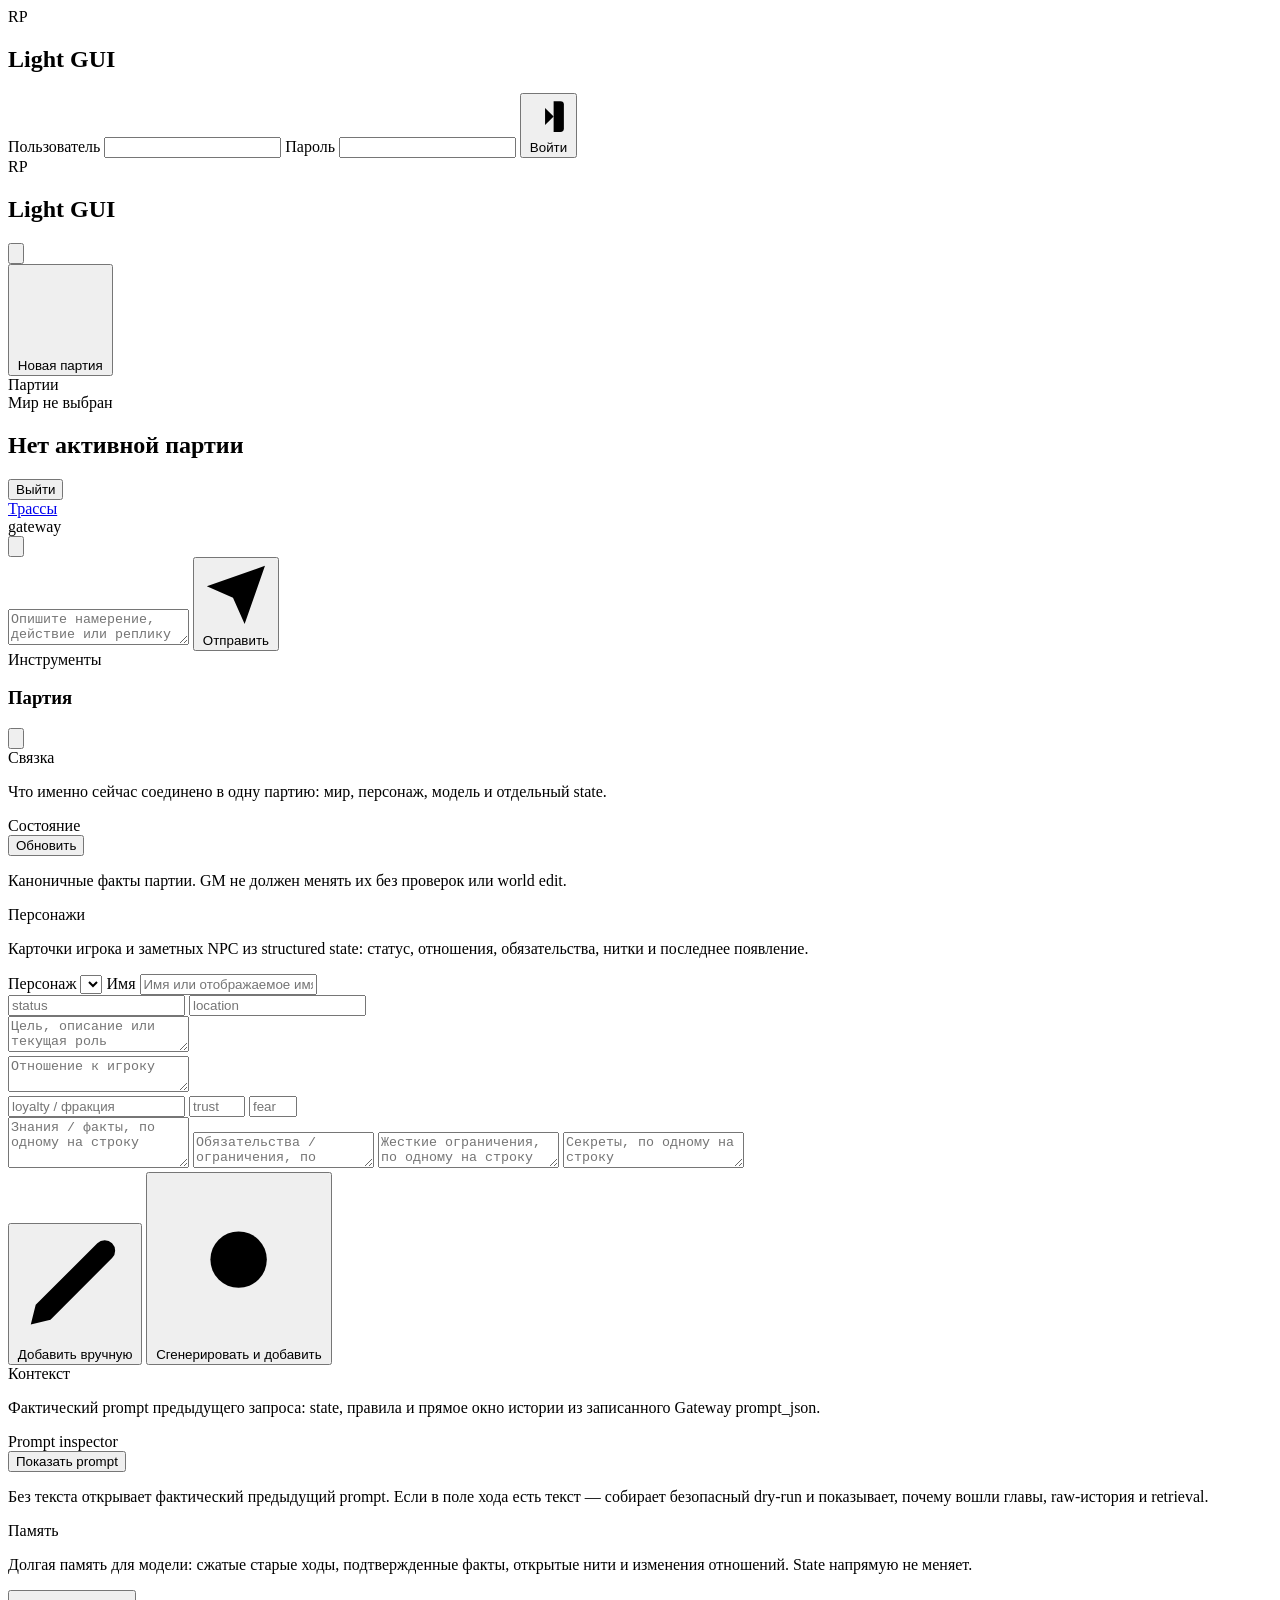
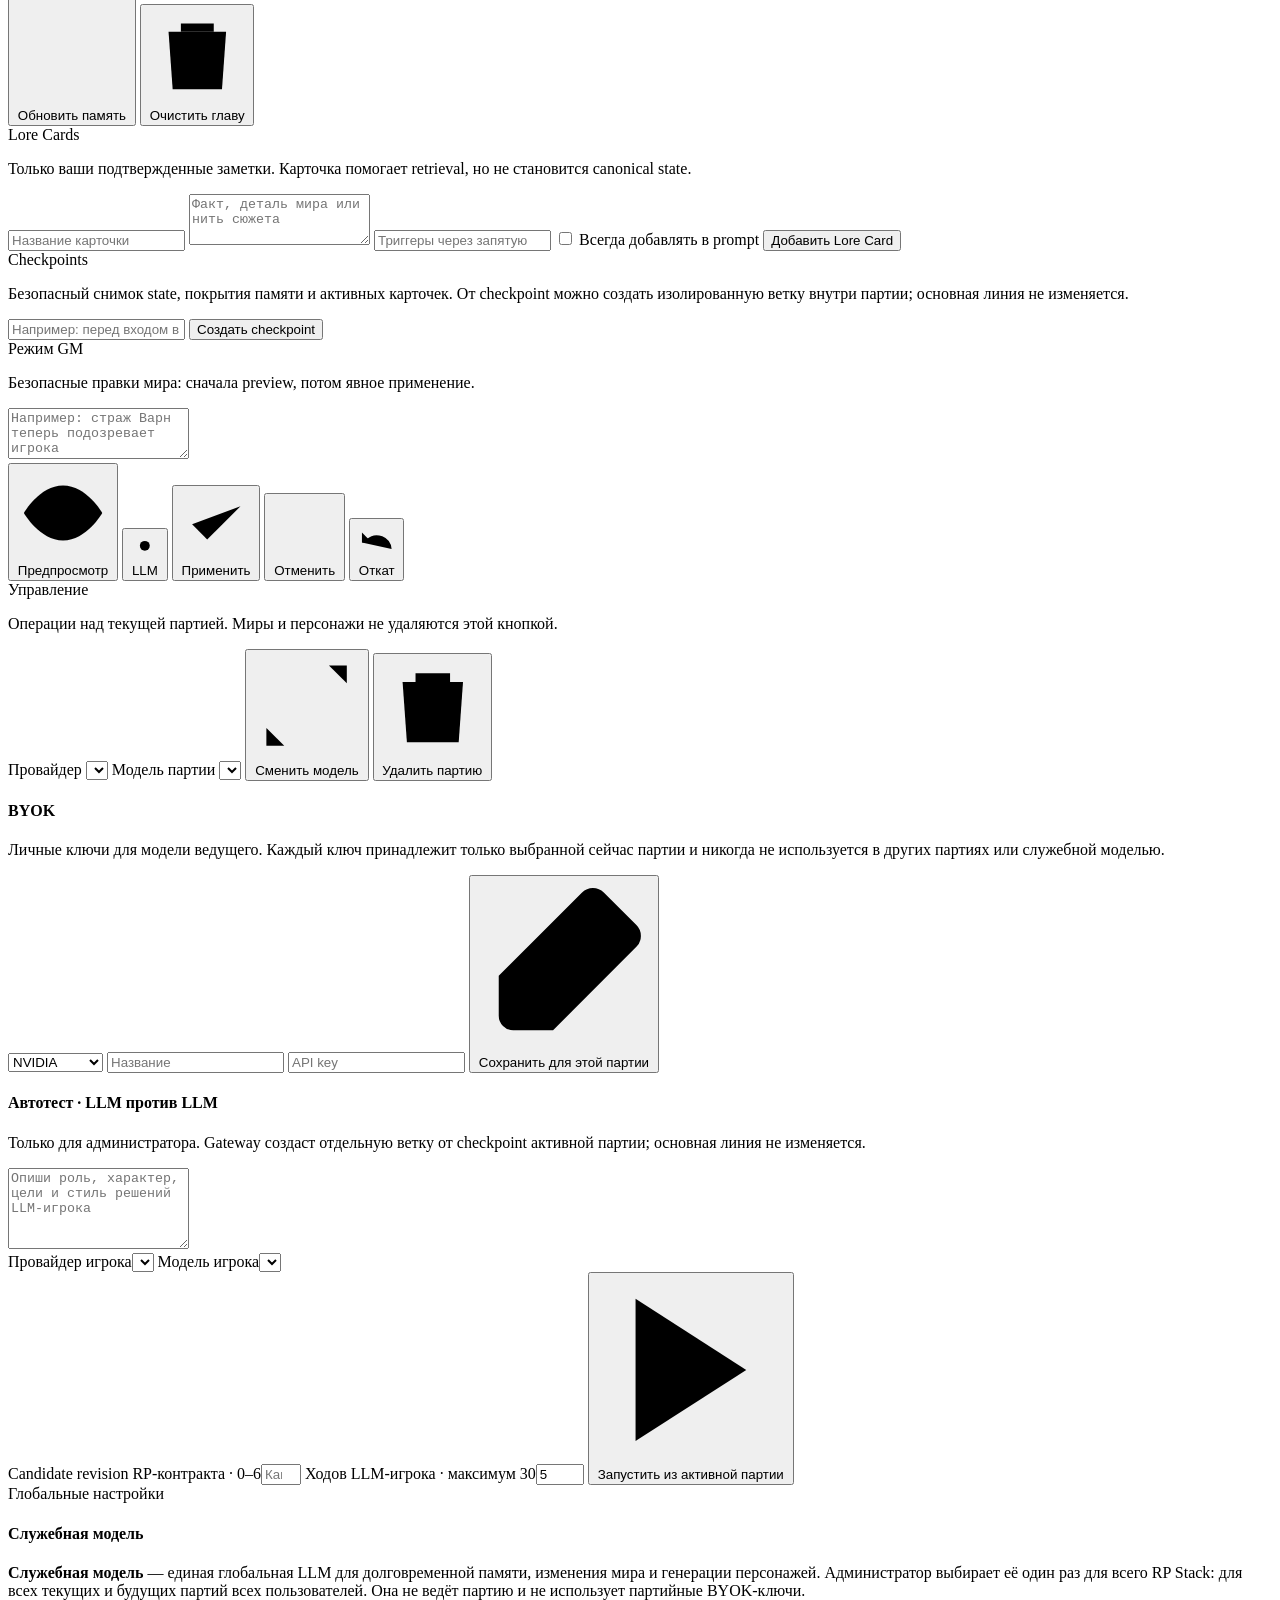
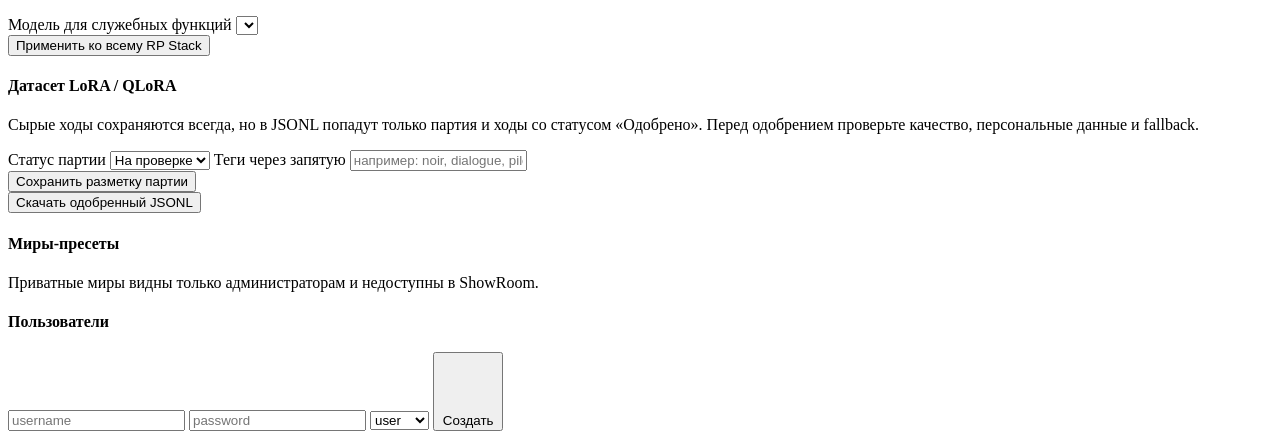
==== rp-light-gui/index.html @ 544a562f "Merge pull request #37 from abykovwww-byte/codex/turn-trace-workbench feat(rp-stack): add turn trace" ====
<!doctype html>
<html lang="ru">
  <head>
    <meta charset="UTF-8" />
    <meta name="viewport" content="width=device-width, initial-scale=1.0" />
    <title>RP Light GUI</title>
    <link rel="stylesheet" href="/styles.css?v=20260803-markdown-import" />
    <link rel="stylesheet" href="/training-artifacts.css?v=20260731-messenger-links" />
  </head>
  <body>
    <section class="login-screen hidden" id="loginScreen">
      <form class="login-panel" id="loginForm">
        <div class="brand-mark">RP</div>
        <h1>Light GUI</h1>
        <label>
          <span>Пользователь</span>
          <input id="loginUsername" autocomplete="username" required />
        </label>
        <label>
          <span>Пароль</span>
          <input id="loginPassword" type="password" autocomplete="current-password" required />
        </label>
        <button class="primary-action" type="submit">
          <svg viewBox="0 0 24 24" aria-hidden="true"><path d="M15 3h4a2 2 0 0 1 2 2v14a2 2 0 0 1-2 2h-4"/><path d="m10 17 5-5-5-5"/><path d="M15 12H3"/></svg>
          Войти
        </button>
      </form>
    </section>

    <div class="app-shell">
      <aside class="party-rail">
        <div class="rail-head">
          <div>
            <div class="brand-mark">RP</div>
            <h1>Light GUI</h1>
          </div>
          <button class="icon-button" id="refreshButton" title="Обновить">
            <svg viewBox="0 0 24 24" aria-hidden="true"><path d="M20 6v5h-5"/><path d="M4 18v-5h5"/><path d="M19 11a7 7 0 0 0-12-4l-3 3"/><path d="M5 13a7 7 0 0 0 12 4l3-3"/></svg>
          </button>
        </div>

        <button class="primary-action" id="newPartyButton">
          <svg viewBox="0 0 24 24" aria-hidden="true"><path d="M12 5v14"/><path d="M5 12h14"/></svg>
          Новая партия
        </button>

        <div class="section-label">Партии</div>
        <div id="partyList" class="party-list"></div>
      </aside>

      <main class="chat-stage">
        <header class="top-bar">
          <div>
            <div class="crumb" id="activeWorld">Мир не выбран</div>
            <h2 id="activePartyTitle">Нет активной партии</h2>
          </div>
          <div class="top-actions">
            <div class="account-strip hidden" id="accountStrip">
              <span id="currentUserLabel"></span>
              <button class="text-button" id="logoutButton" type="button">Выйти</button>
            </div>
            <a class="text-button" href="/trace.html" title="Открыть операторские трассы запросов">Трассы</a>
            <div class="status-strip">
              <span class="status-dot" id="gatewayDot"></span>
              <span id="gatewayStatus">gateway</span>
            </div>
            <button class="icon-button" id="toolsButton" type="button" title="Инструменты партии">
              <svg viewBox="0 0 24 24" aria-hidden="true"><path d="M4 7h16"/><path d="M4 12h16"/><path d="M4 17h16"/></svg>
            </button>
          </div>
        </header>

        <div class="history-controls hidden" id="historyControls" aria-live="polite"></div>

        <section class="chat-log" id="chatLog"></section>

        <div class="message-status-bar hidden" id="messageStatus" role="status" aria-live="polite"></div>

        <form class="composer" id="messageForm">
          <textarea id="messageInput" rows="2" placeholder="Опишите намерение, действие или реплику персонажа"></textarea>
          <button class="send-button" id="messageSubmit" type="submit" title="Отправить">
            <svg viewBox="0 0 24 24" aria-hidden="true"><path d="m22 2-7 20-4-9-9-4Z"/><path d="M22 2 11 13"/></svg>
            Отправить
          </button>
        </form>
      </main>

      <aside class="inspector" id="inspector" aria-label="Инструменты партии">
        <div class="drawer-head">
          <div>
            <div class="section-label">Инструменты</div>
            <h3>Партия</h3>
          </div>
          <button class="icon-button" id="closeInspectorButton" type="button" title="Закрыть">
            <svg viewBox="0 0 24 24" aria-hidden="true"><path d="M18 6 6 18"/><path d="m6 6 12 12"/></svg>
          </button>
        </div>

        <section class="summary-panel">
          <div class="section-label">Связка</div>
          <p class="panel-hint">Что именно сейчас соединено в одну партию: мир, персонаж, модель и отдельный state.</p>
          <dl class="meta-grid" id="partyMeta"></dl>
        </section>

        <section class="summary-panel grow">
          <div class="panel-head">
            <div class="section-label">Состояние</div>
            <button class="text-button" id="stateRefreshButton" title="Перечитать state этой партии из gateway">Обновить</button>
          </div>
          <p class="panel-hint">Каноничные факты партии. GM не должен менять их без проверок или world edit.</p>
          <div id="stateSummary" class="state-summary"></div>
        </section>

        <section class="summary-panel">
          <div class="section-label">Персонажи</div>
          <p class="panel-hint">Карточки игрока и заметных NPC из structured state: статус, отношения, обязательства, нитки и последнее появление.</p>
          <div class="character-editor">
            <label>
              <span>Персонаж</span>
              <select id="characterEditTarget"></select>
            </label>
            <input id="characterEditId" type="hidden" />
            <label>
              <span>Имя</span>
              <input id="characterEditName" placeholder="Имя или отображаемое имя" />
            </label>
            <div class="split-row">
              <input id="characterEditStatus" placeholder="status" />
              <input id="characterEditLocation" placeholder="location" />
            </div>
            <textarea id="characterEditGoal" rows="2" placeholder="Цель, описание или текущая роль"></textarea>
            <div id="characterEditAdvancedFields" class="character-editor-advanced">
              <textarea id="characterEditAttitude" rows="2" placeholder="Отношение к игроку"></textarea>
              <div class="split-row">
                <input id="characterEditLoyalty" placeholder="loyalty / фракция" />
                <input id="characterEditTrust" type="number" min="-10" max="10" placeholder="trust" />
                <input id="characterEditFear" type="number" min="0" max="10" placeholder="fear" />
              </div>
              <textarea id="characterEditKnowledge" rows="3" placeholder="Знания / факты, по одному на строку"></textarea>
              <textarea id="characterEditObligations" rows="2" placeholder="Обязательства / ограничения, по одному на строку"></textarea>
              <textarea id="characterEditHardConstraints" rows="2" placeholder="Жесткие ограничения, по одному на строку"></textarea>
              <textarea id="characterEditSecrets" rows="2" placeholder="Секреты, по одному на строку"></textarea>
            </div>
            <div class="button-grid">
              <button id="characterManualDraftButton" class="tool-button" type="button" title="Добавить или сохранить персонажа ровно по заполненным полям">
                <svg viewBox="0 0 24 24" aria-hidden="true"><path d="M12 20h9"/><path d="M16.5 3.5a2.12 2.12 0 0 1 3 3L7 19l-4 1 1-4Z"/></svg>
                Добавить вручную
              </button>
              <button id="characterLlmDraftButton" class="tool-button" type="button" title="Сгенерировать персонажа через LLM по заполненным полям и сразу добавить в state">
                <svg viewBox="0 0 24 24" aria-hidden="true"><path d="M12 3v3"/><path d="M12 18v3"/><path d="m4.2 4.2 2.1 2.1"/><path d="m17.7 17.7 2.1 2.1"/><path d="M3 12h3"/><path d="M18 12h3"/><path d="m4.2 19.8 2.1-2.1"/><path d="m17.7 6.3 2.1-2.1"/><circle cx="12" cy="12" r="4"/></svg>
                Сгенерировать и добавить
              </button>
            </div>
          </div>
          <div id="characterSheets" class="character-sheets"></div>
        </section>

        <section class="summary-panel">
          <div class="section-label">Контекст</div>
          <p class="panel-hint">Фактический prompt предыдущего запроса: state, правила и прямое окно истории из записанного Gateway prompt_json.</p>
          <div id="contextSummary" class="context-summary"></div>
        </section>

        <section class="summary-panel">
          <div class="panel-head">
            <div class="section-label">Prompt inspector</div>
            <button class="text-button" id="promptPreviewButton" type="button" title="Без текста откроет предыдущий prompt; с текстом в поле хода покажет dry-run и объяснит память">Показать prompt</button>
          </div>
          <p class="panel-hint">Без текста открывает фактический предыдущий prompt. Если в поле хода есть текст — собирает безопасный dry-run и показывает, почему вошли главы, raw-история и retrieval.</p>
          <div id="promptPreview" class="prompt-preview"></div>
        </section>

        <section class="summary-panel">
          <div class="section-label">Память</div>
          <p id="memoryPanelHint" class="panel-hint">Долгая память для модели: сжатые старые ходы, подтвержденные факты, открытые нити и изменения отношений. State напрямую не меняет.</p>
          <div id="memorySummary" class="state-summary"></div>
          <div class="button-grid">
            <button id="memorySummarizeButton" class="tool-button" title="Обновить доступные для режима слои памяти по ходам этой партии">
              <svg viewBox="0 0 24 24" aria-hidden="true"><path d="M12 20v-6"/><path d="M6 20V10"/><path d="M18 20V4"/><path d="M4 20h16"/></svg>
              Обновить память
            </button>
            <button id="memoryClearButton" class="tool-button danger" title="Удалить только последнюю эпизодическую главу без удаления story memory, turns или state">
              <svg viewBox="0 0 24 24" aria-hidden="true"><path d="M3 6h18"/><path d="M8 6V4h8v2"/><path d="M19 6l-1 14H6L5 6"/><path d="M10 11v5"/><path d="M14 11v5"/></svg>
              Очистить главу
            </button>
          </div>
          <div class="section-label subsection-label">Lore Cards</div>
          <p class="panel-hint">Только ваши подтвержденные заметки. Карточка помогает retrieval, но не становится canonical state.</p>
          <form id="loreCardForm" class="stack-form">
            <input id="loreCardTitle" maxlength="160" placeholder="Название карточки" required>
            <textarea id="loreCardContent" rows="3" maxlength="12000" placeholder="Факт, деталь мира или нить сюжета" required></textarea>
            <input id="loreCardKeywords" maxlength="500" placeholder="Триггеры через запятую">
            <label class="check-row"><input id="loreCardAlwaysOn" type="checkbox"> Всегда добавлять в prompt</label>
            <button class="tool-button" type="submit">Добавить Lore Card</button>
          </form>
          <div id="loreCardList" class="state-summary"></div>
          <div class="section-label subsection-label">Checkpoints</div>
          <p class="panel-hint">Безопасный снимок state, покрытия памяти и активных карточек. От checkpoint можно создать изолированную ветку внутри партии; основная линия не изменяется.</p>
          <form id="checkpointForm" class="inline-form">
            <input id="checkpointLabel" maxlength="160" placeholder="Например: перед входом в башню" required>
            <button class="tool-button" type="submit">Создать checkpoint</button>
          </form>
          <div id="checkpointList" class="state-summary"></div>
        </section>

        <section class="summary-panel">
          <div class="section-label">Режим GM</div>
          <p class="panel-hint">Безопасные правки мира: сначала preview, потом явное применение.</p>
          <textarea id="worldInstruction" rows="3" placeholder="Например: страж Варн теперь подозревает игрока" title="Натуральная инструкция для изменения world state"></textarea>
          <div class="button-grid">
            <button id="worldPreviewButton" class="tool-button" title="Сгенерировать черновик JSON Patch без применения">
              <svg viewBox="0 0 24 24" aria-hidden="true"><path d="M2 12s4-7 10-7 10 7 10 7-4 7-10 7-10-7-10-7Z"/><circle cx="12" cy="12" r="3"/></svg>
              Предпросмотр
            </button>
            <button id="worldPreviewLlmButton" class="tool-button" title="Сгенерировать черновик через LLM, если нужен сложный patch">
              <svg viewBox="0 0 24 24" aria-hidden="true"><path d="M12 3v3"/><path d="M12 18v3"/><path d="M3 12h3"/><path d="M18 12h3"/><circle cx="12" cy="12" r="4"/></svg>
              LLM
            </button>
            <button id="worldApplyButton" class="tool-button" title="Применить последний pending preview к state партии">
              <svg viewBox="0 0 24 24" aria-hidden="true"><path d="m20 6-11 11-5-5"/></svg>
              Применить
            </button>
            <button id="worldDiscardButton" class="tool-button" title="Удалить последний pending preview без изменения state">
              <svg viewBox="0 0 24 24" aria-hidden="true"><path d="M18 6 6 18"/><path d="m6 6 12 12"/></svg>
              Отменить
            </button>
            <button id="rollbackButton" class="tool-button danger" title="Откатить последний примененный state этой партии">
              <svg viewBox="0 0 24 24" aria-hidden="true"><path d="M3 7v6h6"/><path d="M21 17a9 9 0 0 0-15-6l-3 2"/></svg>
              Откат
            </button>
          </div>
          <div id="proposalList" class="proposal-list"></div>
        </section>

        <section class="summary-panel">
          <div class="section-label">Управление</div>
          <p class="panel-hint">Операции над текущей партией. Миры и персонажи не удаляются этой кнопкой.</p>
          <label class="management-field">
            <span>Провайдер</span>
            <select id="partyModelProviderSelect" title="Провайдер LLM для следующих ходов этой партии"></select>
          </label>
          <label class="management-field">
            <span>Модель партии</span>
            <select id="partyModelSelect" title="Сменить модель для следующих ходов этой партии"></select>
          </label>
          <button id="changePartyModelButton" class="tool-button wide-button" type="button" title="Применить выбранную модель к этой партии">
            <svg viewBox="0 0 24 24" aria-hidden="true"><path d="M17 3h4v4"/><path d="M21 3 13 11"/><path d="M7 21H3v-4"/><path d="M3 21l8-8"/></svg>
            Сменить модель
          </button>
          <button id="deletePartyButton" class="tool-button danger wide-button" type="button" title="Удалить партию, ее историю ходов и isolated state">
            <svg viewBox="0 0 24 24" aria-hidden="true"><path d="M3 6h18"/><path d="M8 6V4h8v2"/><path d="M19 6l-1 14H6L5 6"/><path d="M10 11v5"/><path d="M14 11v5"/></svg>
            Удалить партию
          </button>
          <div class="admin-block management-block">
            <h4>BYOK</h4>
            <p class="panel-hint">Личные ключи для модели ведущего. Каждый ключ принадлежит только выбранной сейчас партии и никогда не используется в других партиях или служебной моделью.</p>
            <div id="byokKeysList" class="admin-list"></div>
            <form id="byokKeyForm" class="admin-form">
              <select id="byokKeyProviderSelect" title="Провайдер для этого API key">
                <option value="nvidia">NVIDIA</option>
                <option value="gemini">Gemini</option>
                <option value="openrouter">OpenRouter</option>
              </select>
              <input id="byokKeyLabelInput" placeholder="Название" required />
              <input id="byokKeyInput" type="password" placeholder="API key" autocomplete="off" required />
              <button class="tool-button" type="submit">
                <svg viewBox="0 0 24 24" aria-hidden="true"><path d="M15 7h.01"/><path d="M10.5 21H5a2 2 0 0 1-2-2v-5.5L14.5 2a2.12 2.12 0 0 1 3 0L22 6.5a2.12 2.12 0 0 1 0 3L10.5 21Z"/></svg>
                Сохранить для этой партии
              </button>
            </form>
          </div>
          <div class="admin-block management-block admin-only hidden" id="autotestBlock">
            <h4>Автотест · LLM против LLM</h4>
            <p class="panel-hint">Только для администратора. Gateway создаст отдельную ветку от checkpoint активной партии; основная линия не изменяется.</p>
            <form id="adminAutotestForm" class="admin-form">
              <textarea id="adminAutotestPromptInput" rows="5" maxlength="12000" placeholder="Опиши роль, характер, цели и стиль решений LLM-игрока" required></textarea>
              <div class="split-row">
                <label class="management-field"><span>Провайдер игрока</span><select id="adminAutotestProviderSelect" required></select></label>
                <label class="management-field"><span>Модель игрока</span><select id="adminAutotestModelSelect" required></select></label>
              </div>
              <label class="management-field"><span>Candidate revision RP-контракта · 0–6</span><input id="adminAutotestRevisionInput" type="number" min="0" max="6" placeholder="Как у исходной партии" /></label>
              <label class="management-field"><span>Ходов LLM-игрока · максимум 30</span><input id="adminAutotestTurnsInput" type="number" min="1" max="30" value="5" required /></label>
              <button id="adminAutotestStartButton" class="tool-button wide-button" type="submit">
                <svg viewBox="0 0 24 24" aria-hidden="true"><path d="m5 3 14 9-14 9V3Z"/></svg>
                Запустить из активной партии
              </button>
            </form>
            <div id="adminAutotestRunsList" class="admin-list autotest-list"></div>
          </div>
        </section>

        <section class="summary-panel admin-panel hidden" id="adminPanel">
          <div class="section-label">Глобальные настройки</div>
          <div class="admin-block service-model-block">
            <h4>Служебная модель</h4>
            <p class="panel-hint"><strong>Служебная модель</strong> — единая глобальная LLM для долговременной памяти, изменения мира и генерации персонажей. Администратор выбирает её один раз для всего RP Stack: для всех текущих и будущих партий всех пользователей. Она не ведёт партию и не использует партийные BYOK-ключи.</p>
            <form id="serviceModelForm" class="admin-form">
              <label class="management-field">
                <span>Модель для служебных функций</span>
                <select id="serviceModelSelect" required></select>
              </label>
              <div id="serviceModelMeta" class="panel-hint"></div>
              <button class="tool-button wide-button" type="submit">Применить ко всему RP Stack</button>
            </form>
          </div>
          <div class="admin-block">
            <h4>Датасет LoRA / QLoRA</h4>
            <p class="panel-hint">Сырые ходы сохраняются всегда, но в JSONL попадут только партия и ходы со статусом «Одобрено». Перед одобрением проверьте качество, персональные данные и fallback.</p>
            <form id="adminDatasetPartyForm" class="admin-form">
              <div class="split-row">
                <label class="management-field">
                  <span>Статус партии</span>
                  <select id="adminDatasetPartyStatus">
                    <option value="review">На проверке</option>
                    <option value="approved">Одобрено</option>
                    <option value="excluded">Исключено</option>
                  </select>
                </label>
                <label class="management-field">
                  <span>Теги через запятую</span>
                  <input id="adminDatasetPartyTags" maxlength="2000" placeholder="например: noir, dialogue, pilot" />
                </label>
              </div>
              <button class="tool-button wide-button" type="submit">Сохранить разметку партии</button>
            </form>
            <div class="row-actions">
              <button id="adminDatasetExportButton" class="text-button" type="button">Скачать одобренный JSONL</button>
            </div>
            <div id="adminDatasetTurnsList" class="admin-list"></div>
          </div>
          <div class="admin-block">
            <h4>Миры-пресеты</h4>
            <p class="panel-hint">Приватные миры видны только администраторам и недоступны в ShowRoom.</p>
            <div id="adminWorldpacksList" class="admin-list"></div>
          </div>
          <div class="admin-block">
            <h4>Пользователи</h4>
            <div id="adminUsersList" class="admin-list"></div>
            <form id="adminUserForm" class="admin-form">
              <input id="adminUsernameInput" placeholder="username" autocomplete="off" required />
              <input id="adminPasswordInput" type="password" placeholder="password" autocomplete="new-password" required />
              <select id="adminRoleSelect">
                <option value="user">user</option>
                <option value="admin">admin</option>
              </select>
              <button class="tool-button" type="submit">
                <svg viewBox="0 0 24 24" aria-hidden="true"><path d="M12 5v14"/><path d="M5 12h14"/></svg>
                Создать
              </button>
            </form>
          </div>
        </section>
      </aside>
    </div>

    <div class="drawer-backdrop" id="drawerBackdrop"></div>

    <dialog id="partyDialog" class="party-dialog">
      <form id="partyForm" method="dialog">
        <div class="dialog-head">
          <div>
            <div class="section-label">Новая партия</div>
            <h3>Мир, персонаж, модель</h3>
          </div>
          <button class="icon-button" id="closePartyDialog" type="button" title="Закрыть">
            <svg viewBox="0 0 24 24" aria-hidden="true"><path d="M18 6 6 18"/><path d="m6 6 12 12"/></svg>
          </button>
        </div>

        <div class="wizard-grid">
          <label class="wide">
            <span>Название</span>
            <input id="partyTitleInput" required title="Название отображается в списке партий слева" />
          </label>
          <label>
            <span>Провайдер</span>
            <select id="modelProviderSelect" required title="API-провайдер, через которого будет работать выбранная модель"></select>
          </label>
          <label>
            <span>Модель</span>
            <select id="modelSelect" required title="Модель выбранного провайдера, которая будет вести партию"></select>
          </label>
          <div class="wide" id="modelPreview"></div>

          <fieldset class="choice-block wide">
            <legend>Тип сценария</legend>
            <div class="segmented scenario-type-segmented">
              <label title="Ролевая игра без скрытых проверок: последствия следуют из мира, персонажей и состояния"><input type="radio" name="scenarioType" value="rp" required /> RP</label>
              <label title="Совместное повествование без бросков, навыков и механических проверок"><input type="radio" name="scenarioType" value="novel" required /> Роман</label>
              <label title="Детерминированный учебный сценарий со строгой последовательностью и валидацией"><input type="radio" name="scenarioType" value="training" required /> Обучение</label>
            </div>
          </fieldset>

          <fieldset class="choice-block wide">
            <legend>Мир</legend>
            <div class="segmented world-source-segmented">
              <label><input type="radio" name="worldSource" value="ready" checked /> Готовый worldpack</label>
              <label><input type="radio" name="worldSource" value="prompt" /> Ввести prompt</label>
              <label><input type="radio" name="worldSource" value="markdown_file" /> Загрузить .md</label>
            </div>
            <p class="field-hint">Готовый мир берется из `/worldpacks`; ручной prompt ограничен 6000 символами, а Markdown-файл — 200 000 символов и 1 МиБ.</p>
          </fieldset>

          <label class="wide" id="worldReadyFields">
            <span>Готовый мир</span>
            <select id="worldSelect" required title="Worldpack, установленный на сервере"></select>
          </label>

          <div class="prompt-fields wide hidden" id="worldPromptFields">
            <label>
              <span>Название prompt-мира</span>
              <input id="worldPromptTitleInput" maxlength="160" title="Короткое название мира для списка партий и worldpack registry" />
            </label>
            <label id="worldPromptTextFields">
              <span>Prompt мира</span>
              <textarea id="worldPromptInput" rows="5" maxlength="6000" placeholder="Опиши жанр, стартовую сцену, важные ограничения, фракции и тон." title="Gateway сохранит prompt как world constraint стартового state"></textarea>
              <small class="field-hint">До 6000 символов.</small>
            </label>
            <label class="hidden" id="worldMarkdownFields">
              <span>Markdown-файл мира</span>
              <input id="worldMarkdownInput" type="file" accept=".md,text/markdown,text/plain" />
              <small id="worldMarkdownStatus" class="field-hint" aria-live="polite">Выбери произвольный UTF-8 `.md` до 1 МиБ и 200 000 символов. Markdown используется как текстовый world system prompt и не исполняется.</small>
            </label>
          </div>

          <fieldset class="choice-block wide">
            <legend>Персонаж</legend>
            <div class="segmented">
              <label><input type="radio" name="characterSource" value="ready" checked /> Роль из мира</label>
              <label><input type="radio" name="characterSource" value="prompt" /> Задать prompt</label>
            </div>
            <p class="field-hint">Роль из мира берется из `manifest.player_role`; prompt-персонаж сохраняется в profile персонажа.</p>
          </fieldset>

          <label>
            <span>Имя персонажа</span>
            <input id="characterNameInput" required title="Имя игрокового персонажа в этой партии" />
          </label>
          <label class="wide">
            <span id="characterDescriptionLabel">Описание готового персонажа</span>
            <textarea id="characterDescriptionInput" rows="4" title="Описание попадет в player profile и стартовый state"></textarea>
            <small id="characterDescriptionHint" class="field-hint">Берется роль игрока из worldpack; можно слегка поправить перед стартом.</small>
          </label>
        </div>

        <div id="worldPreview" class="world-preview"></div>
        <div class="dialog-actions">
          <button class="text-button" id="cancelPartyButton" type="button">Отмена</button>
          <button class="primary-action" type="submit">
            <svg viewBox="0 0 24 24" aria-hidden="true"><path d="M5 12h14"/><path d="m13 6 6 6-6 6"/></svg>
            Старт
          </button>
        </div>
      </form>
    </dialog>

    <dialog id="datasetTurnDialog" class="party-dialog dataset-turn-dialog" aria-labelledby="datasetTurnDialogTitle">
      <div class="dataset-review-shell">
        <div class="dialog-head">
          <div>
            <div class="section-label">Проверка датасета</div>
            <h3 id="datasetTurnDialogTitle">Связка реплик</h3>
          </div>
          <button class="icon-button" id="closeDatasetTurnDialog" type="button" title="Закрыть" aria-label="Закрыть">
            <svg viewBox="0 0 24 24" aria-hidden="true"><path d="M18 6 6 18"/><path d="m6 6 12 12"/></svg>
          </button>
        </div>

        <div id="datasetTurnDialogMeta" class="dataset-review-meta"></div>

        <div class="dataset-conversation" aria-label="Реплики хода">
          <article class="dataset-message dataset-message-player">
            <header><span>Игрок</span></header>
            <p id="datasetTurnPlayerMessage"></p>
          </article>
          <article class="dataset-message dataset-message-assistant">
            <header><span>Ответ LLM</span></header>
            <p id="datasetTurnAssistantMessage"></p>
          </article>
          <article class="dataset-message dataset-message-evidence">
            <header><span>Действия в учебном сайте</span></header>
            <p id="datasetTurnInteractionEvidence"></p>
          </article>
        </div>

        <div class="dataset-review-fields">
          <div>
            <span class="dataset-field-label">Автоматические теги</span>
            <div id="datasetTurnAutoTags" class="dataset-tag-list"></div>
          </div>
          <label>
            <span>Теги разметчика через запятую</span>
            <input id="datasetTurnTags" maxlength="2000" placeholder="например: strong-dialogue, in-character" />
          </label>
          <label>
            <span>Заметка разметчика</span>
            <textarea id="datasetTurnNotes" rows="3" maxlength="4000" placeholder="Почему связку стоит включить или исключить"></textarea>
          </label>
        </div>

        <div class="dialog-actions dataset-review-actions" role="group" aria-label="Статус хода">
          <button class="text-button" type="button" data-dataset-dialog-status="review">Оставить на проверке</button>
          <button class="primary-action" type="button" data-dataset-dialog-status="approved">Одобрить связку</button>
          <button class="text-button danger-text" type="button" data-dataset-dialog-status="excluded">Исключить</button>
        </div>
      </div>
    </dialog>

    <div id="operationStatus" class="operation-status hidden" role="status" aria-live="polite"></div>
    <div id="toast" class="toast"></div>
    <script src="/structured-content.js?v=20260729-messenger-boundary"></script>
    <script src="/message-time.js?v=20260729-message-time"></script>
    <script src="/training-artifacts.js?v=20260731-messenger-links"></script>
    <script src="/app.js?v=20260812-adr026-candidate-revision"></script>
  </body>
</html>
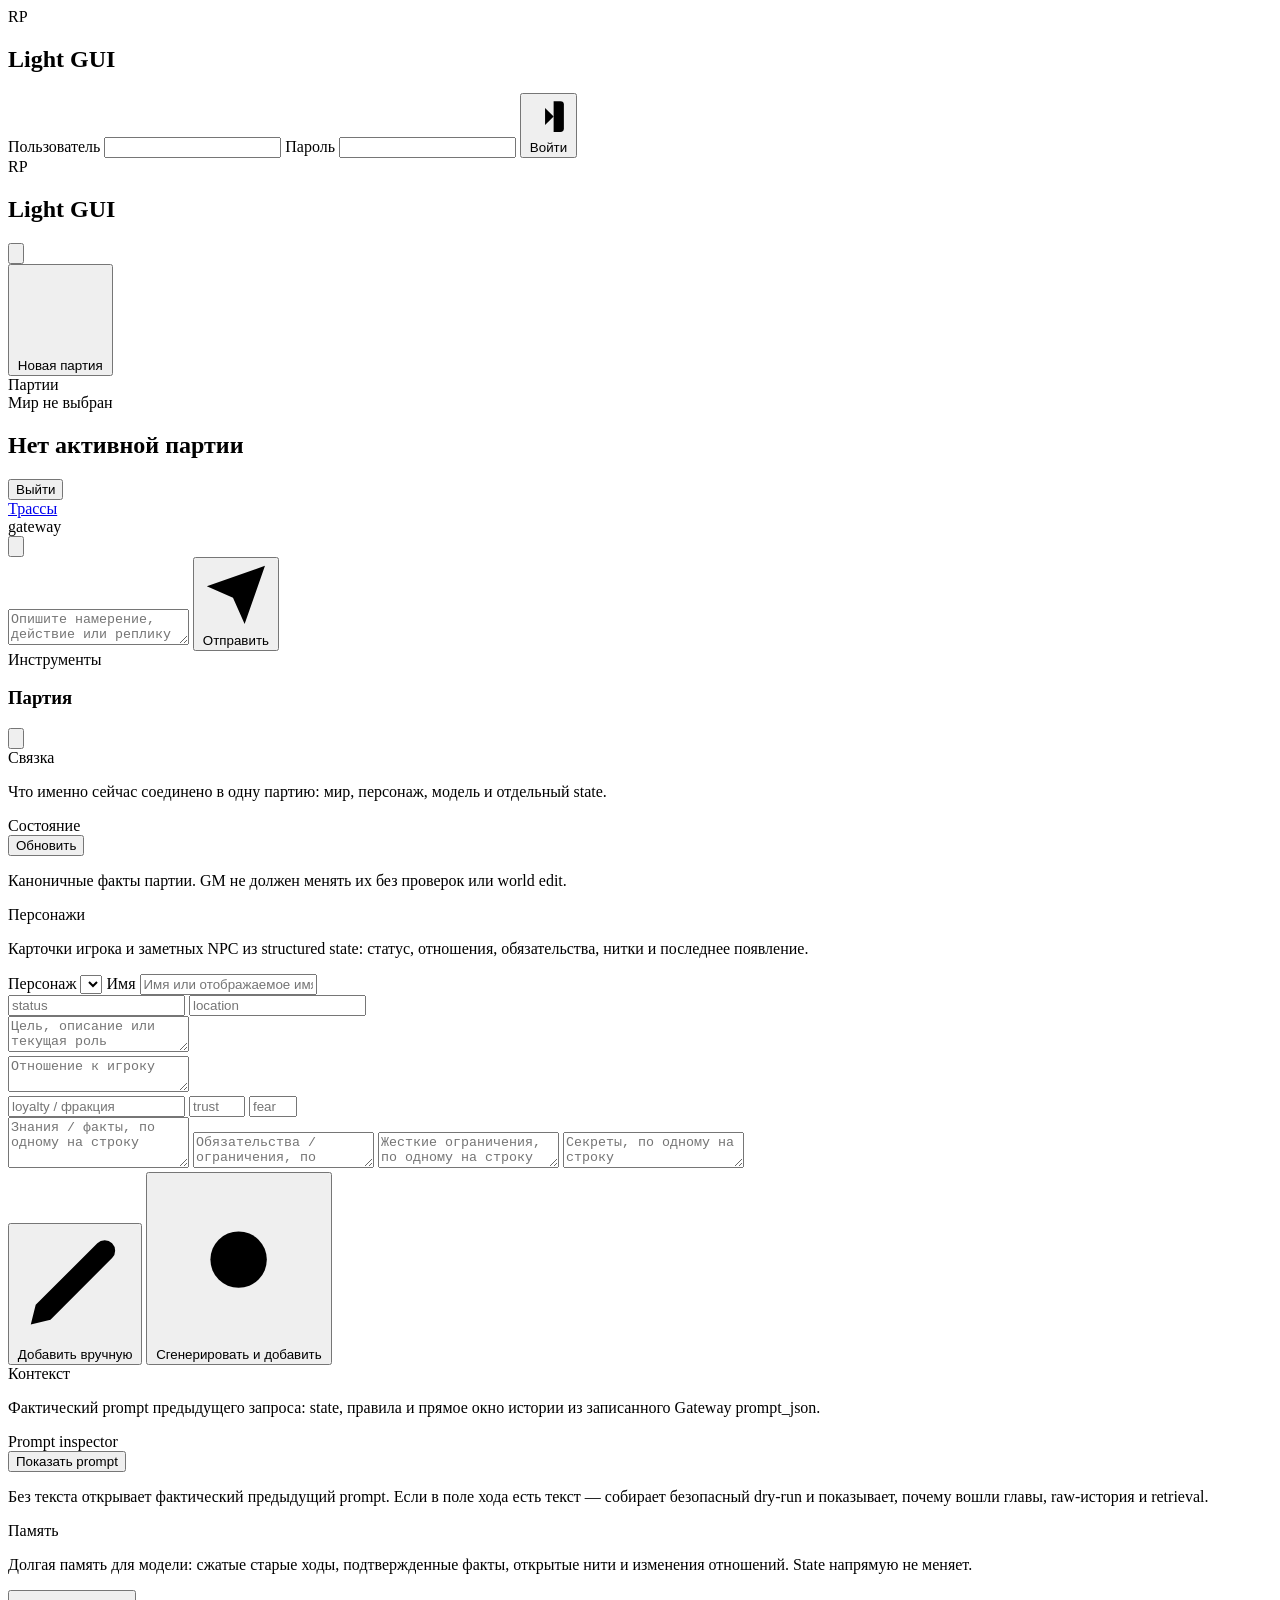
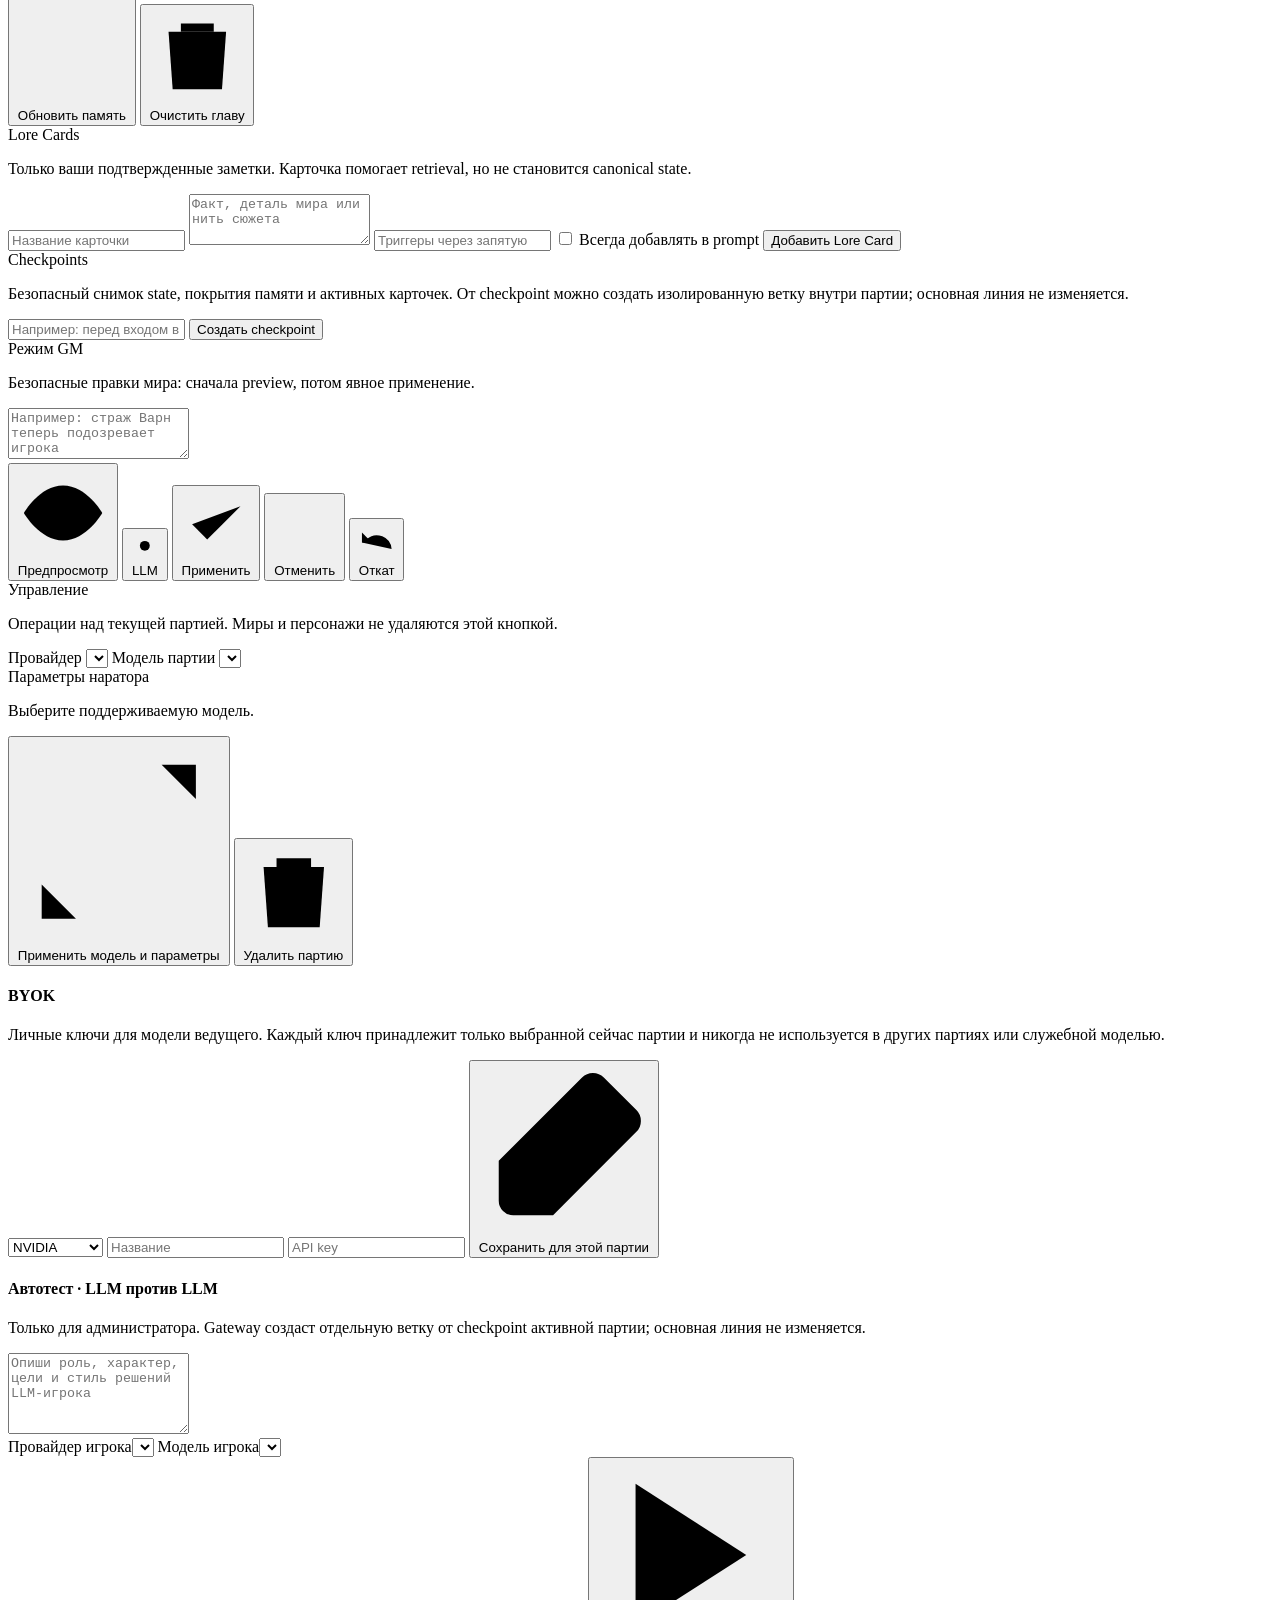
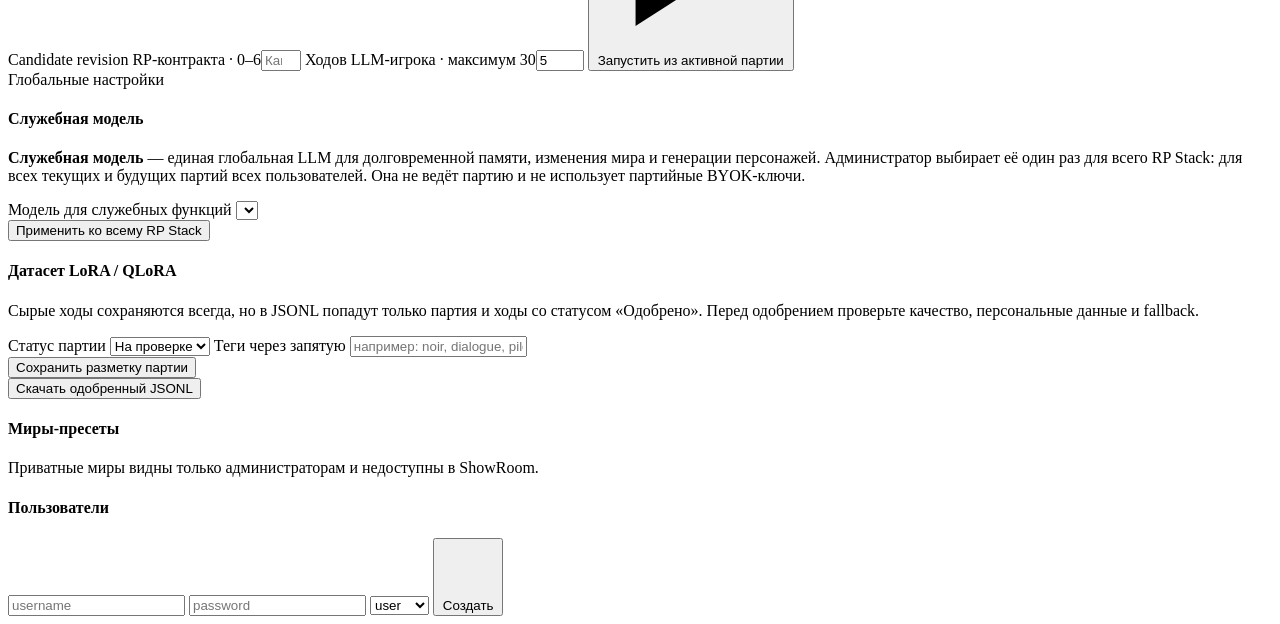
==== commit a9eff0ba: "feat(rp-stack): add party narrator controls" ====
--- a/rp-light-gui/index.html
+++ b/rp-light-gui/index.html
@@ -59,7 +59,7 @@
               <span id="currentUserLabel"></span>
               <button class="text-button" id="logoutButton" type="button">Выйти</button>
             </div>
-            <a class="text-button" href="/trace.html" title="Открыть операторские трассы запросов">Трассы</a>
+            <a id="traceWorkbenchLink" class="text-button hidden" href="/trace.html" title="Открыть операторские трассы запросов">Трассы</a>
             <div class="status-strip">
               <span class="status-dot" id="gatewayDot"></span>
               <span id="gatewayStatus">gateway</span>
@@ -243,9 +243,37 @@
             <span>Модель партии</span>
             <select id="partyModelSelect" title="Сменить модель для следующих ходов этой партии"></select>
           </label>
-          <button id="changePartyModelButton" class="tool-button wide-button" type="button" title="Применить выбранную модель к этой партии">
+          <div id="narratorSettingsPanel" class="narrator-settings">
+            <div class="narrator-settings-title">Параметры наратора</div>
+            <p id="narratorSettingsAvailability" class="panel-hint">Выберите поддерживаемую модель.</p>
+            <div id="narratorSettingsFields" class="narrator-settings-fields" hidden>
+              <label class="management-field">
+                <span>Глубина рассуждений</span>
+                <select id="narratorReasoningSelect"></select>
+                <small>Сколько усилий модель тратит на обдумывание ответа. Чем выше, тем обычно медленнее и дороже.</small>
+              </label>
+              <label id="narratorTemperatureField" class="management-field">
+                <span>Температура</span>
+                <input id="narratorTemperatureInput" type="number" min="0" max="2" step="0.05" placeholder="Авто" />
+                <small>Управляет разнообразием формулировок. Ниже — стабильнее, выше — смелее, но менее предсказуемо.</small>
+              </label>
+              <label id="narratorTopPField" class="management-field">
+                <span>Top P</span>
+                <input id="narratorTopPInput" type="number" min="0" max="1" step="0.05" placeholder="Авто" />
+                <small>Ограничивает выбор наиболее вероятными продолжениями. Обычно меняйте его или температуру, но не оба сразу.</small>
+              </label>
+              <label class="management-field">
+                <span>Бюджет ответа</span>
+                <select id="narratorMaxTokensSelect"></select>
+                <small>Общий лимит на обдумывание и итоговый текст. Слишком низкое значение может оборвать сцену.</small>
+              </label>
+            </div>
+            <button id="resetNarratorSettingsButton" class="text-button wide-button" type="button" hidden>Все параметры — Авто</button>
+            <p id="narratorSettingsSavedHint" class="narrator-settings-note" hidden>Сохраняется для текущей партии и применяется со следующего ответа наратора.</p>
+          </div>
+          <button id="changePartyModelButton" class="tool-button wide-button" type="button" title="Применить выбранную модель и параметры наратора к этой партии">
             <svg viewBox="0 0 24 24" aria-hidden="true"><path d="M17 3h4v4"/><path d="M21 3 13 11"/><path d="M7 21H3v-4"/><path d="M3 21l8-8"/></svg>
-            Сменить модель
+            Применить модель и параметры
           </button>
           <button id="deletePartyButton" class="tool-button danger wide-button" type="button" title="Удалить партию, ее историю ходов и isolated state">
             <svg viewBox="0 0 24 24" aria-hidden="true"><path d="M3 6h18"/><path d="M8 6V4h8v2"/><path d="M19 6l-1 14H6L5 6"/><path d="M10 11v5"/><path d="M14 11v5"/></svg>
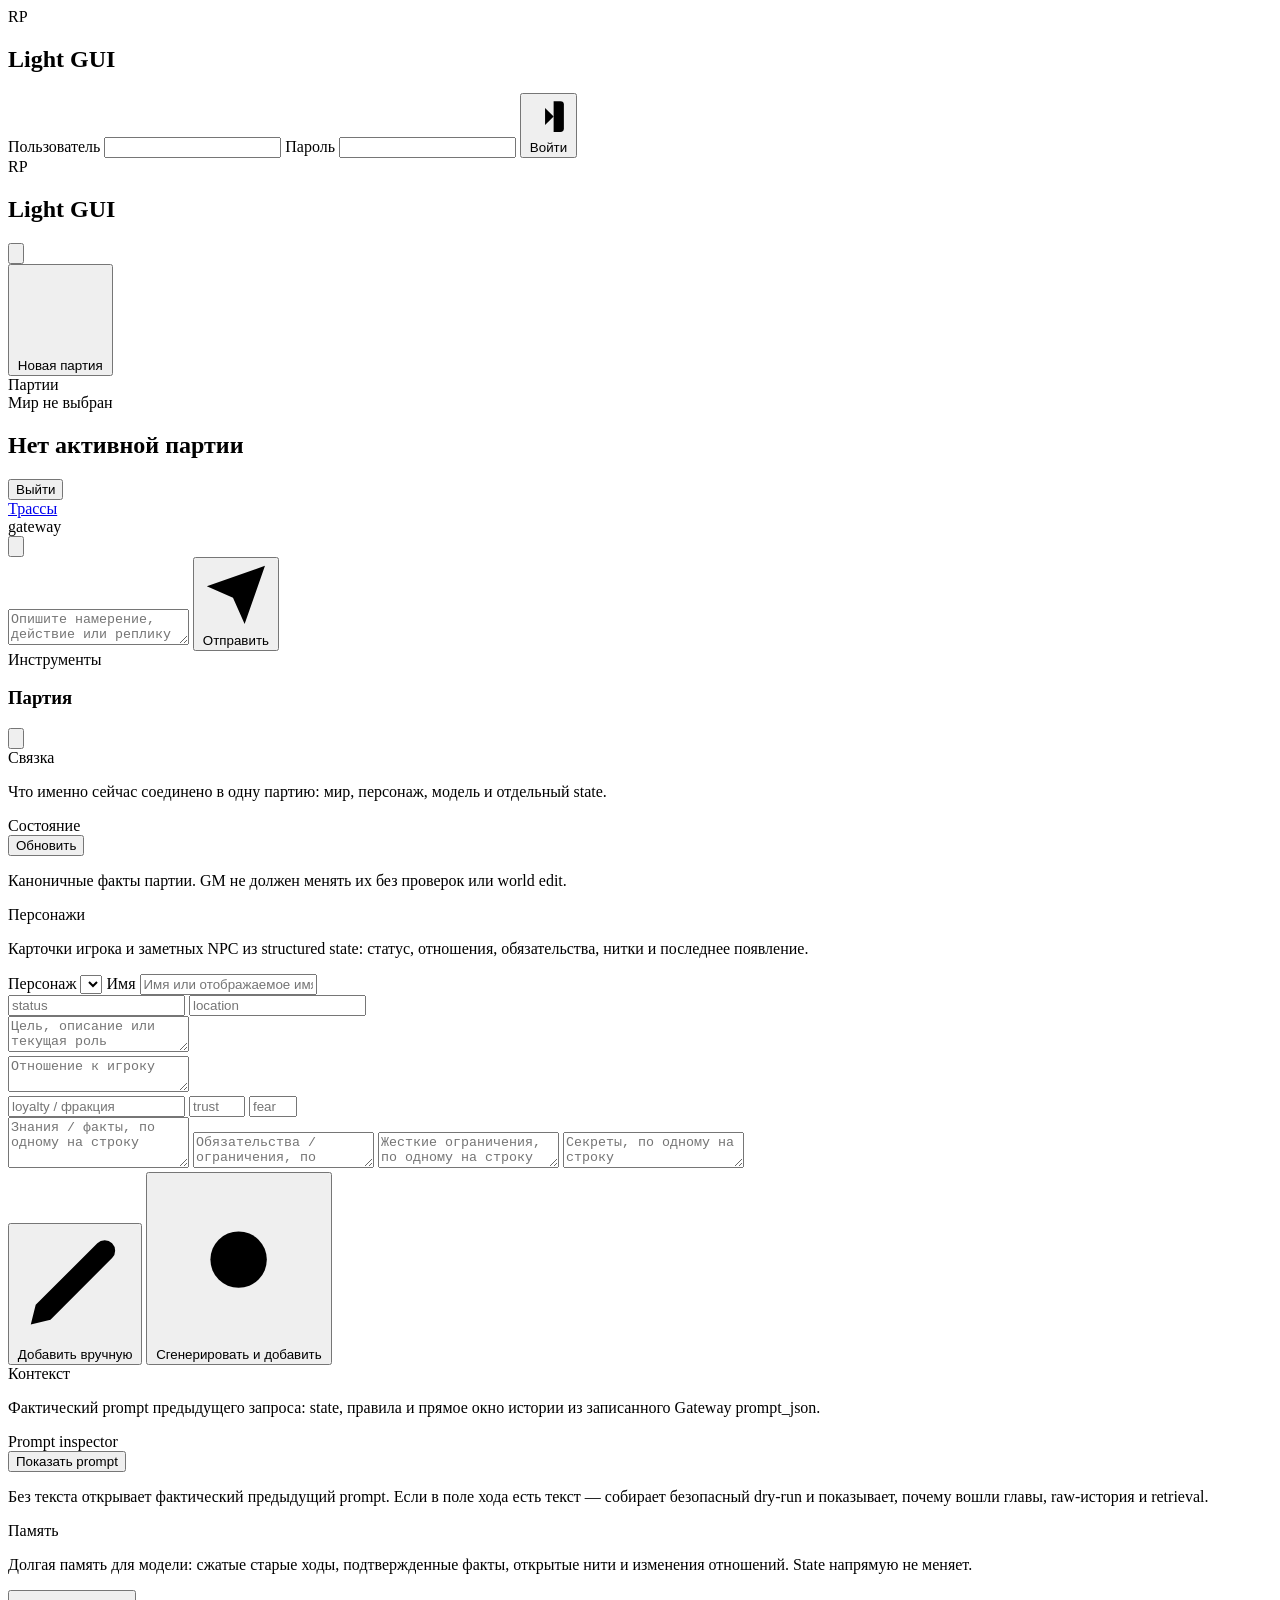
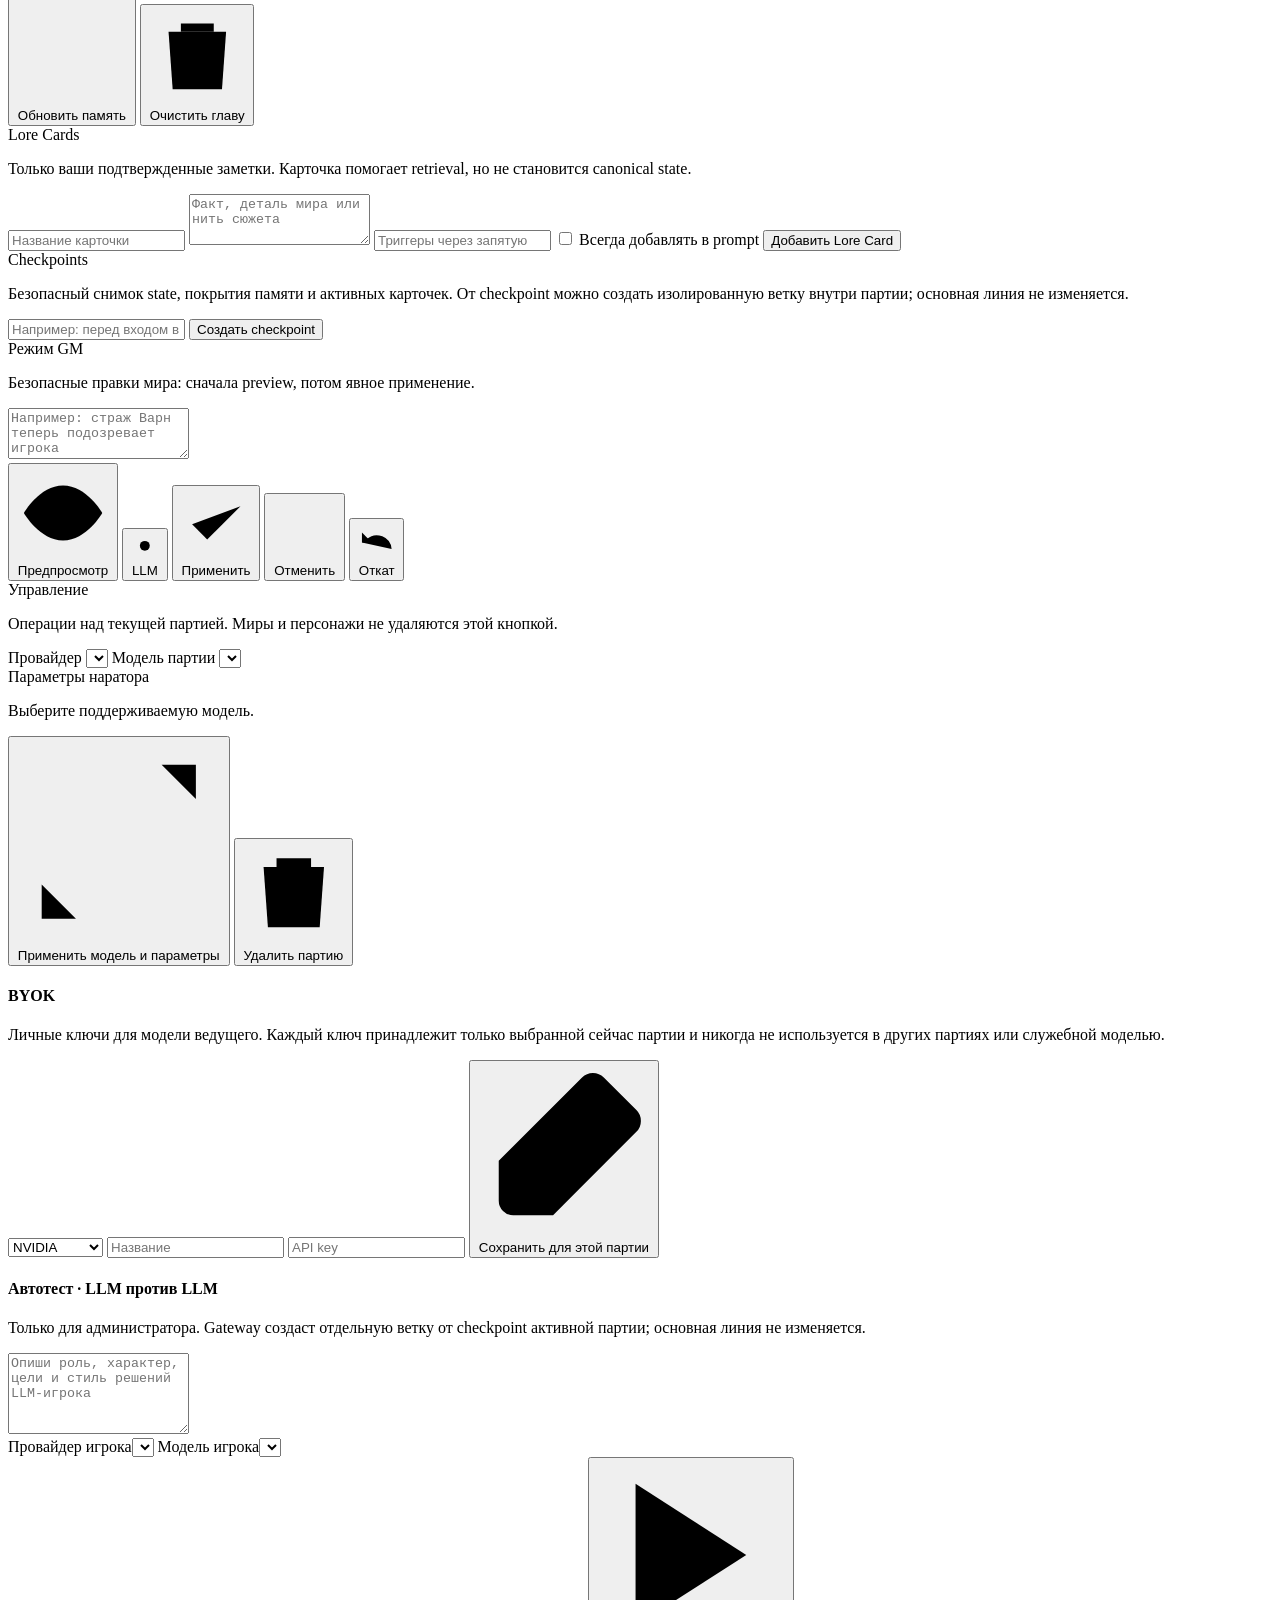
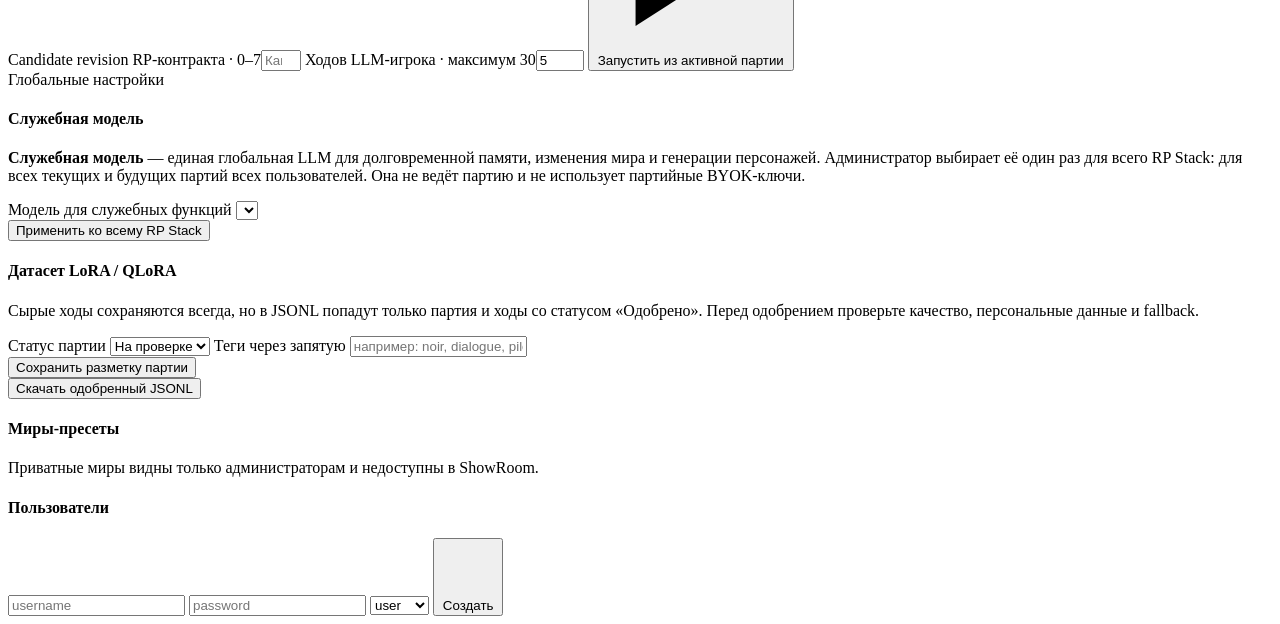
==== commit 6ac4dc80: "preserve revision 7 uncovered RP tail" ====
--- a/rp-light-gui/index.html
+++ b/rp-light-gui/index.html
@@ -306,7 +306,7 @@
                 <label class="management-field"><span>Провайдер игрока</span><select id="adminAutotestProviderSelect" required></select></label>
                 <label class="management-field"><span>Модель игрока</span><select id="adminAutotestModelSelect" required></select></label>
               </div>
-              <label class="management-field"><span>Candidate revision RP-контракта · 0–6</span><input id="adminAutotestRevisionInput" type="number" min="0" max="6" placeholder="Как у исходной партии" /></label>
+              <label class="management-field"><span>Candidate revision RP-контракта · 0–7</span><input id="adminAutotestRevisionInput" type="number" min="0" max="7" placeholder="Как у исходной партии" /></label>
               <label class="management-field"><span>Ходов LLM-игрока · максимум 30</span><input id="adminAutotestTurnsInput" type="number" min="1" max="30" value="5" required /></label>
               <button id="adminAutotestStartButton" class="tool-button wide-button" type="submit">
                 <svg viewBox="0 0 24 24" aria-hidden="true"><path d="m5 3 14 9-14 9V3Z"/></svg>
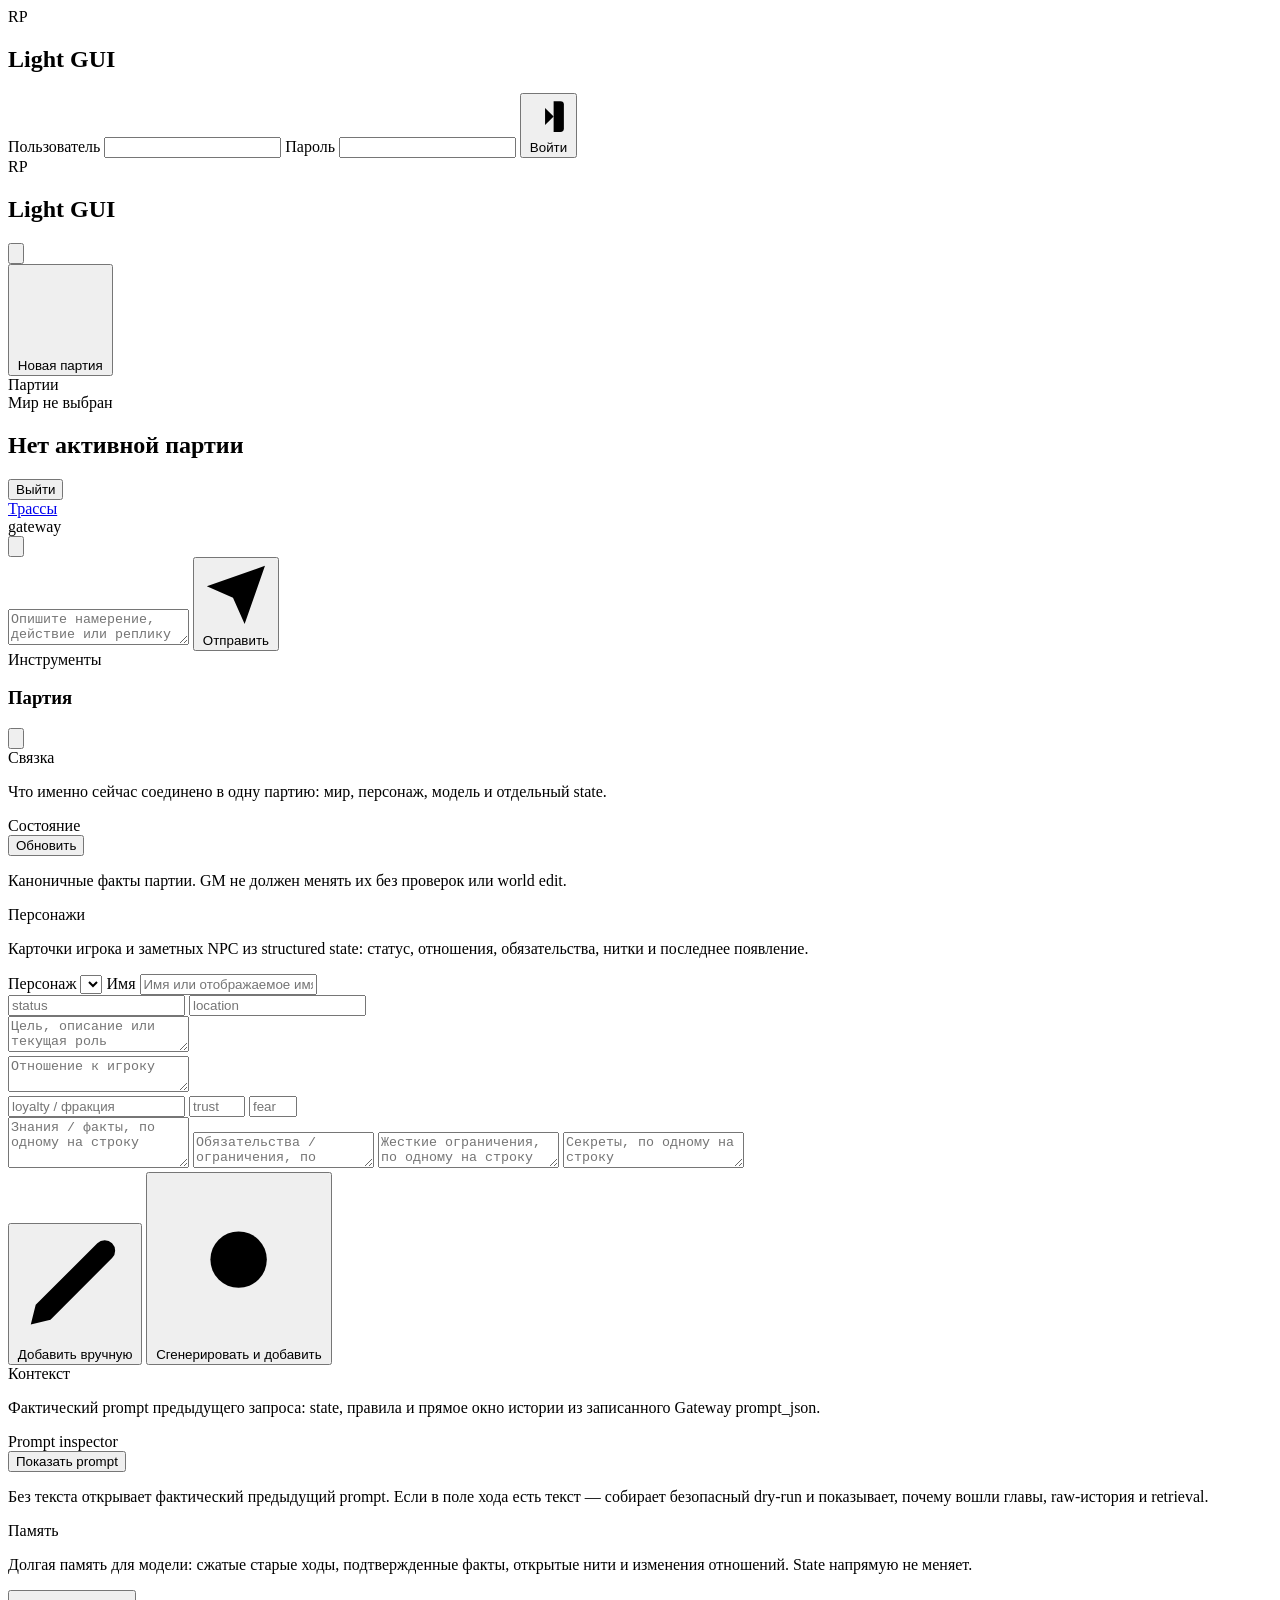
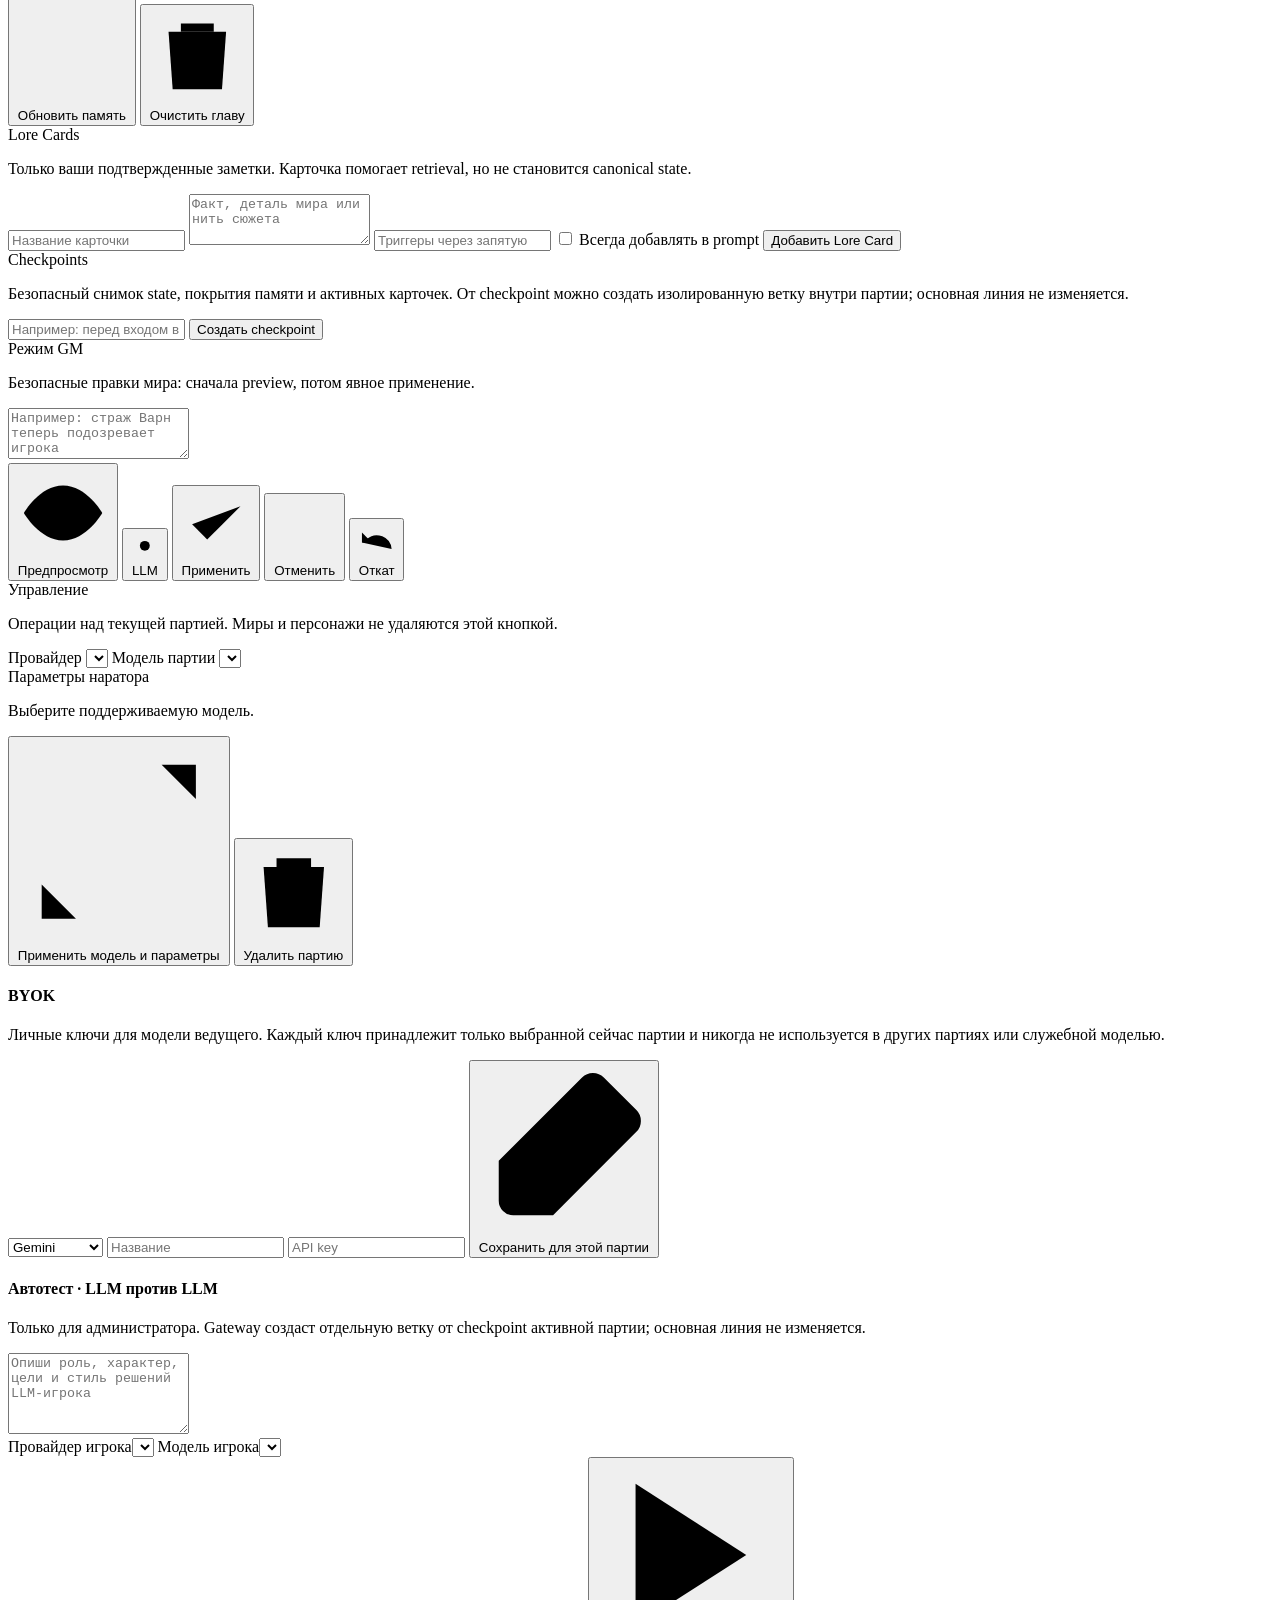
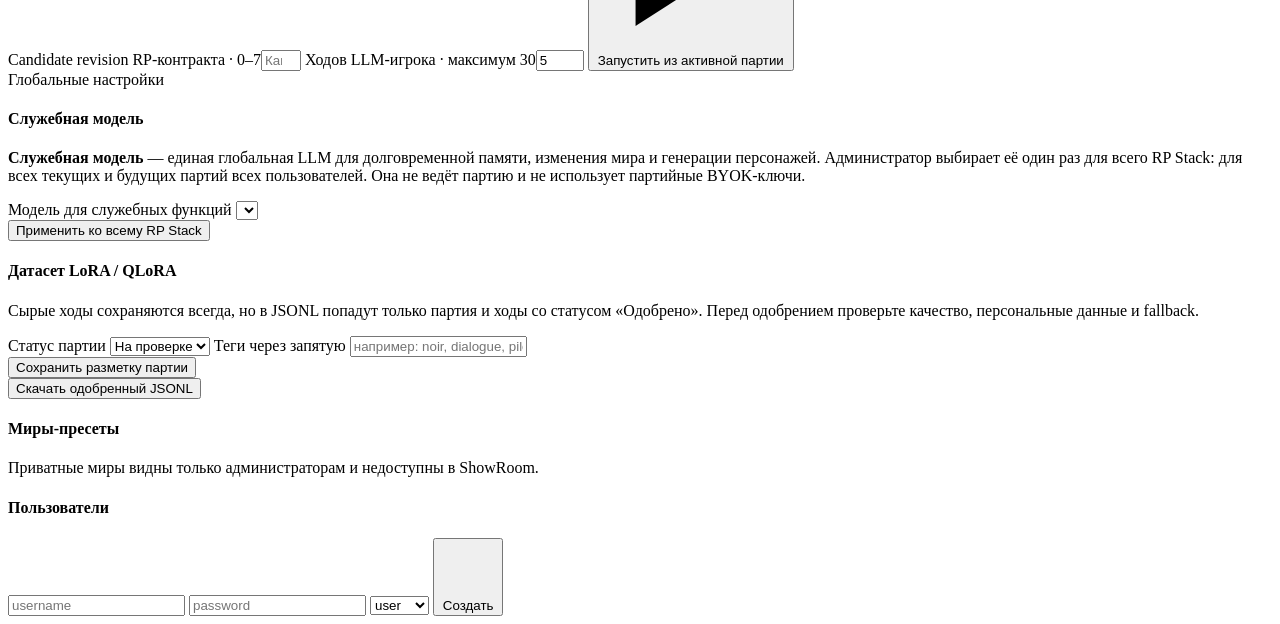
==== commit ff12d45c: "feat(rp-stack): retire novel mode and nvidia provider" ====
--- a/rp-light-gui/index.html
+++ b/rp-light-gui/index.html
@@ -285,7 +285,6 @@
             <div id="byokKeysList" class="admin-list"></div>
             <form id="byokKeyForm" class="admin-form">
               <select id="byokKeyProviderSelect" title="Провайдер для этого API key">
-                <option value="nvidia">NVIDIA</option>
                 <option value="gemini">Gemini</option>
                 <option value="openrouter">OpenRouter</option>
               </select>
@@ -414,7 +413,6 @@
             <legend>Тип сценария</legend>
             <div class="segmented scenario-type-segmented">
               <label title="Ролевая игра без скрытых проверок: последствия следуют из мира, персонажей и состояния"><input type="radio" name="scenarioType" value="rp" required /> RP</label>
-              <label title="Совместное повествование без бросков, навыков и механических проверок"><input type="radio" name="scenarioType" value="novel" required /> Роман</label>
               <label title="Детерминированный учебный сценарий со строгой последовательностью и валидацией"><input type="radio" name="scenarioType" value="training" required /> Обучение</label>
             </div>
           </fieldset>
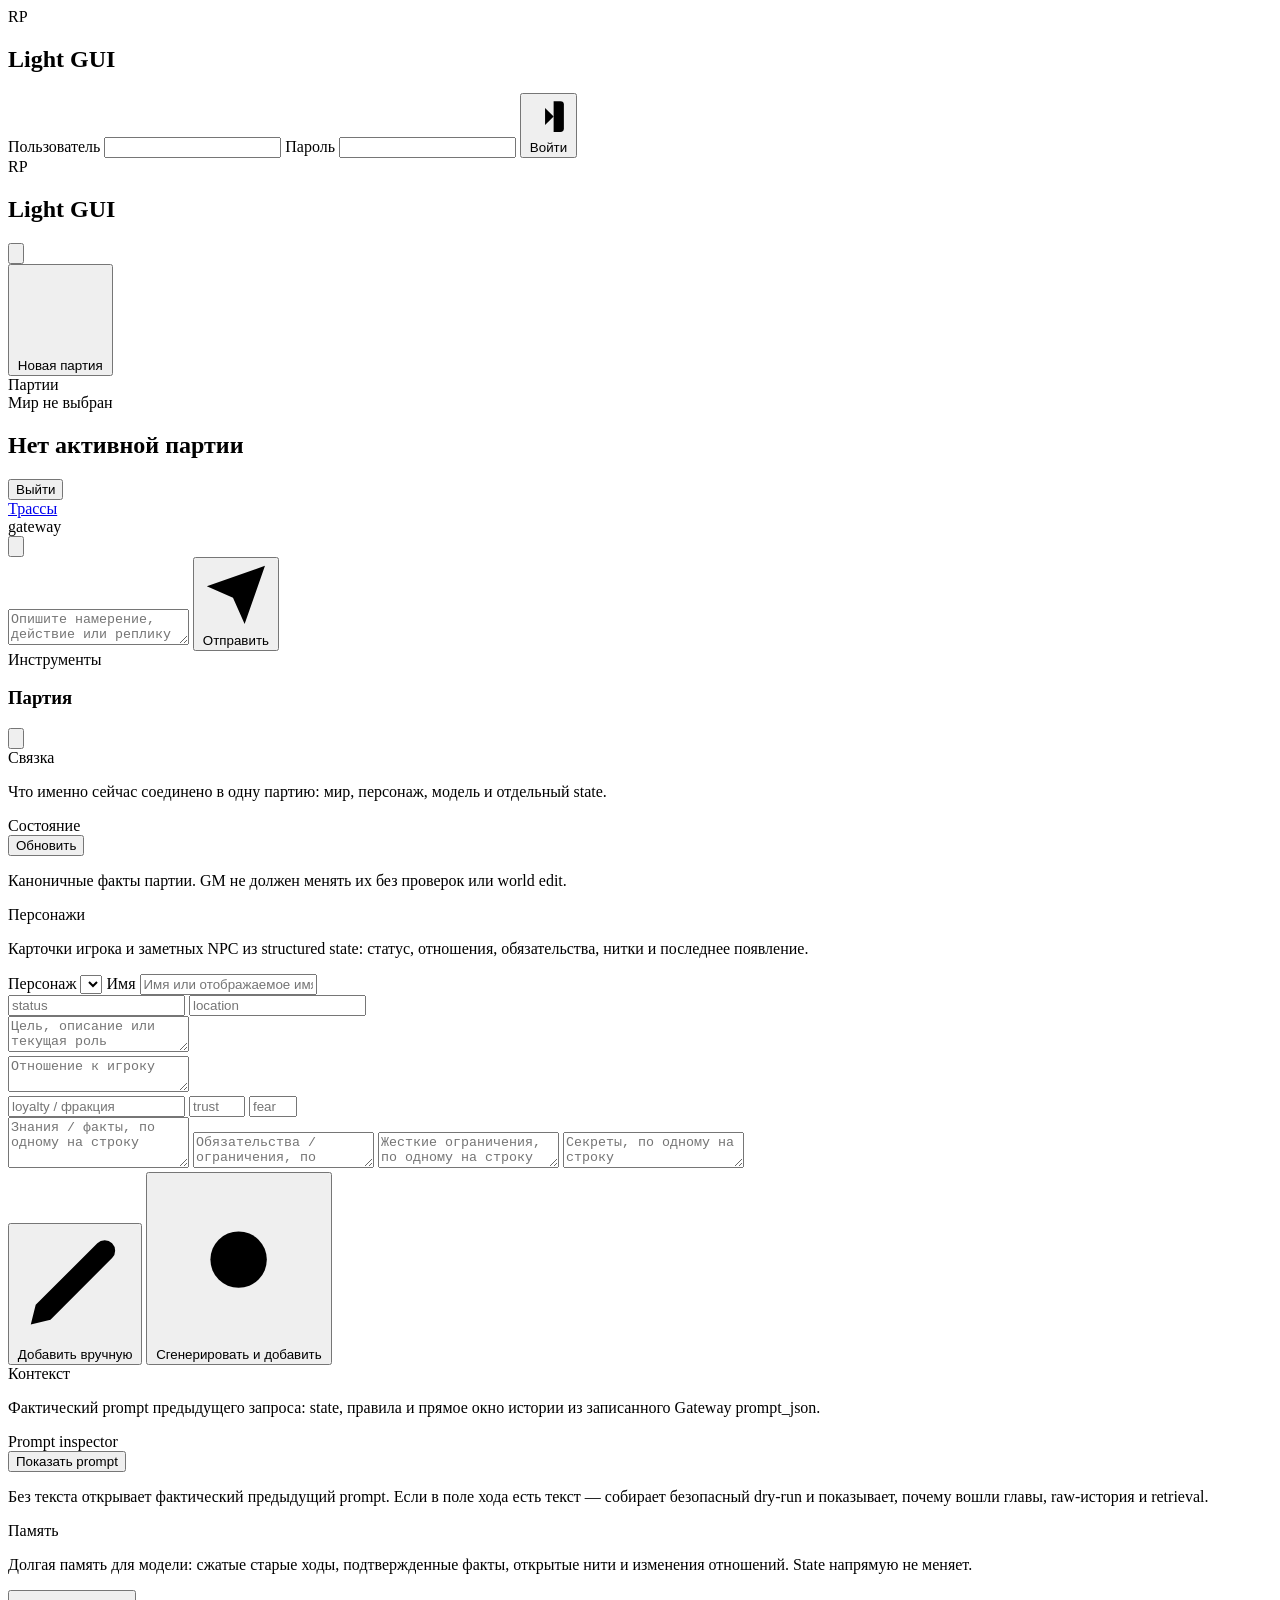
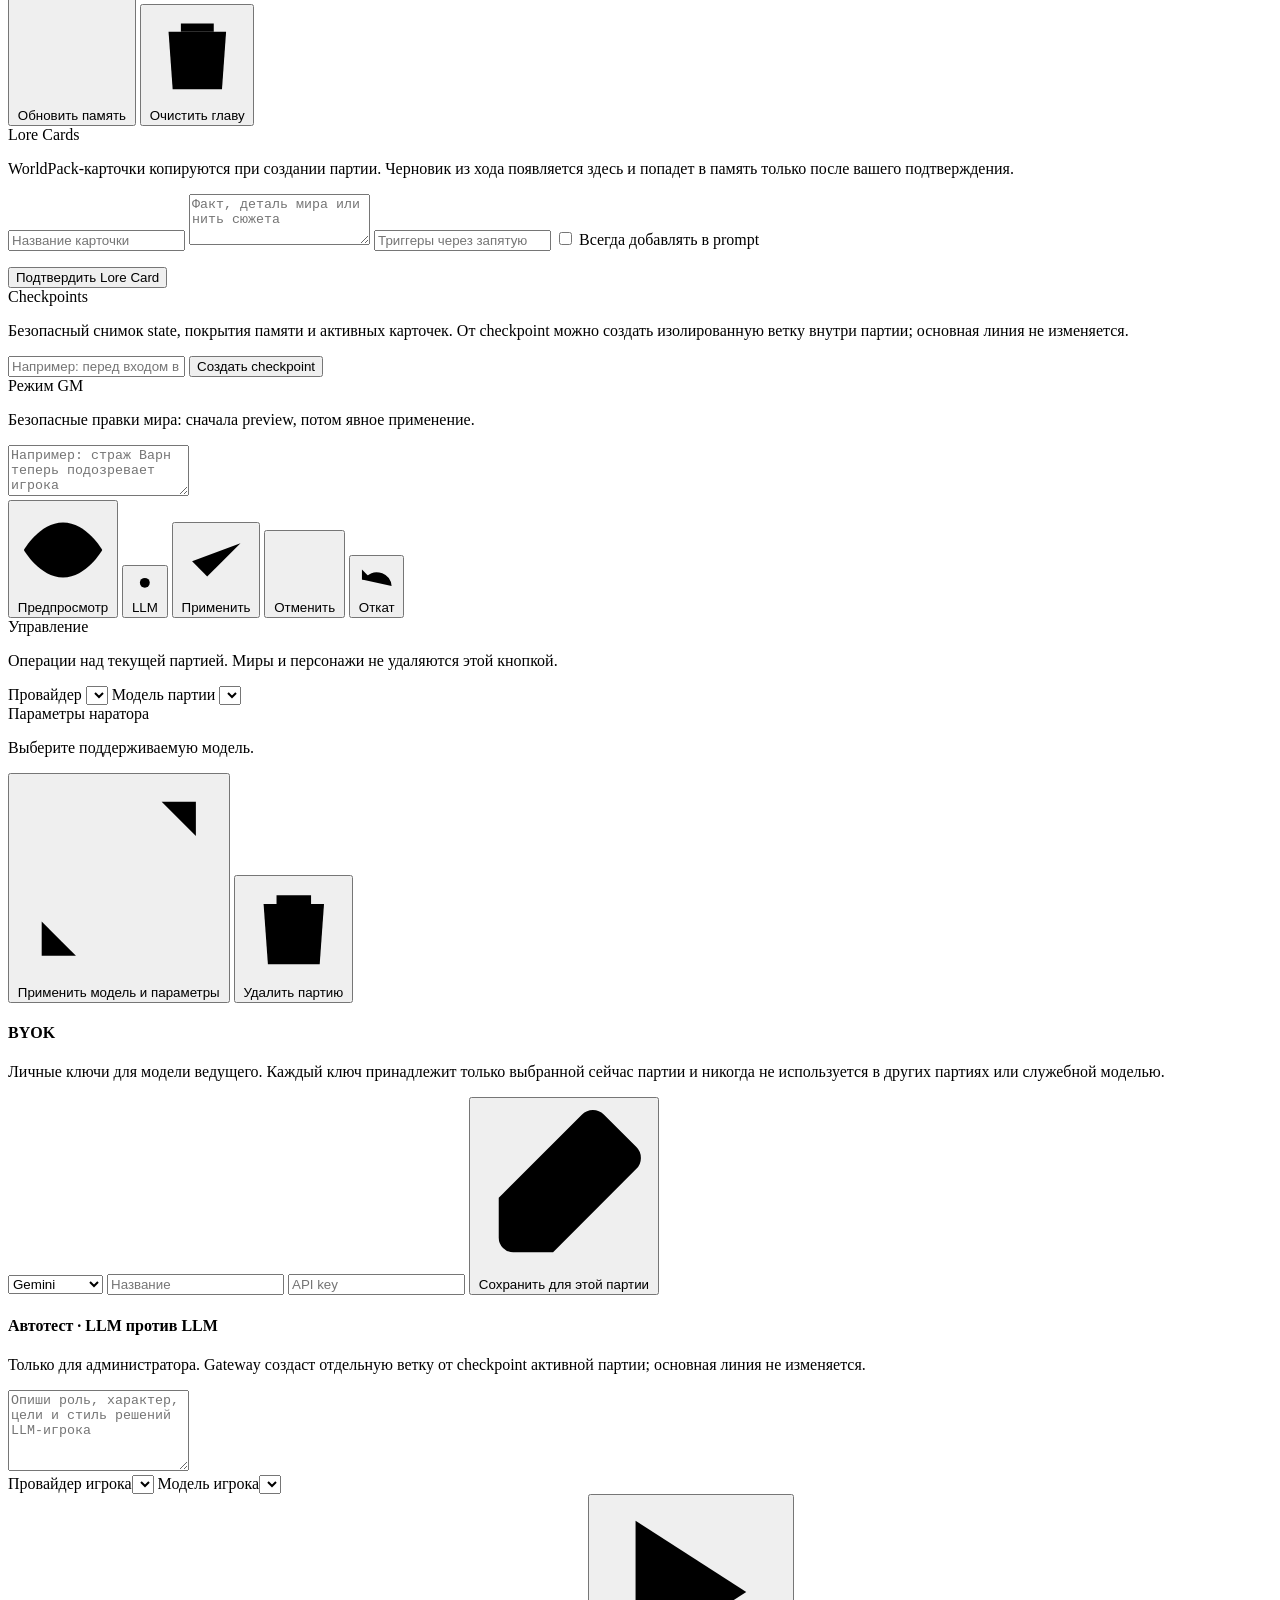
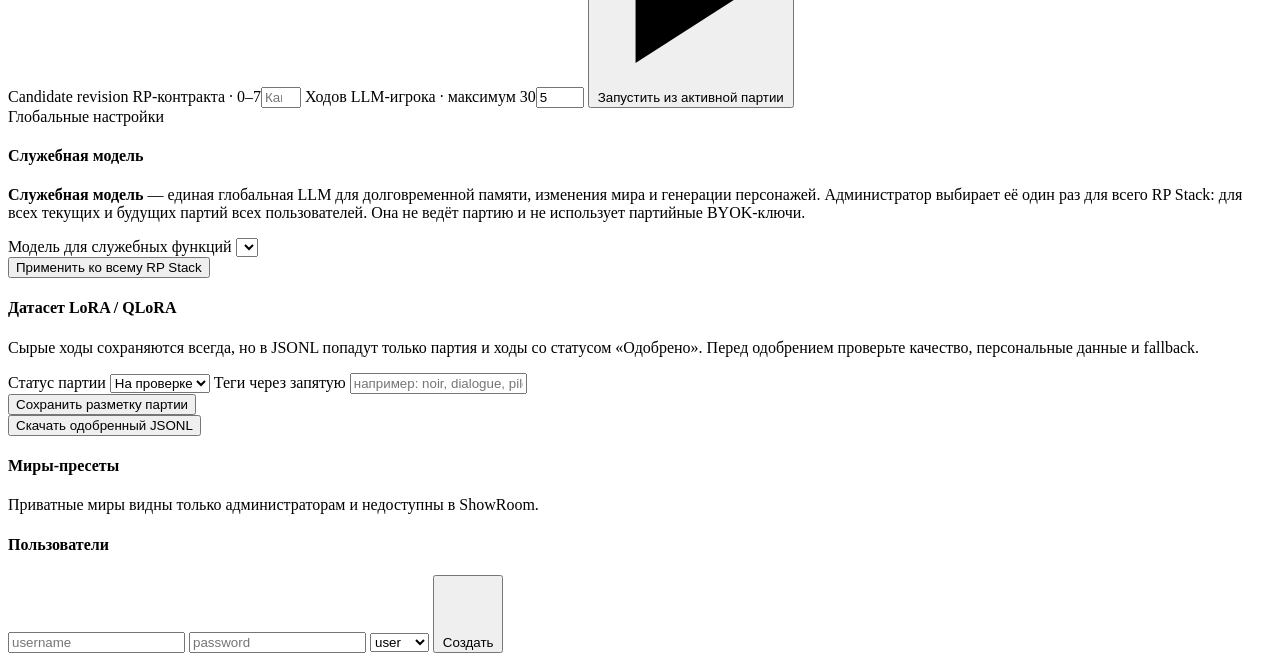
==== commit e577df79: "feat(rp): add authored lore cards and confirmed drafts" ====
--- a/rp-light-gui/index.html
+++ b/rp-light-gui/index.html
@@ -185,13 +185,14 @@
             </button>
           </div>
           <div class="section-label subsection-label">Lore Cards</div>
-          <p class="panel-hint">Только ваши подтвержденные заметки. Карточка помогает retrieval, но не становится canonical state.</p>
+          <p class="panel-hint">WorldPack-карточки копируются при создании партии. Черновик из хода появляется здесь и попадет в память только после вашего подтверждения.</p>
           <form id="loreCardForm" class="stack-form">
             <input id="loreCardTitle" maxlength="160" placeholder="Название карточки" required>
             <textarea id="loreCardContent" rows="3" maxlength="12000" placeholder="Факт, деталь мира или нить сюжета" required></textarea>
-            <input id="loreCardKeywords" maxlength="500" placeholder="Триггеры через запятую">
+            <input id="loreCardKeywords" maxlength="500" placeholder="Триггеры через запятую" required>
             <label class="check-row"><input id="loreCardAlwaysOn" type="checkbox"> Всегда добавлять в prompt</label>
-            <button class="tool-button" type="submit">Добавить Lore Card</button>
+            <p id="loreCardDraftHint" class="panel-hint hidden"></p>
+            <button id="loreCardSubmitButton" class="tool-button" type="submit">Подтвердить Lore Card</button>
           </form>
           <div id="loreCardList" class="state-summary"></div>
           <div class="section-label subsection-label">Checkpoints</div>
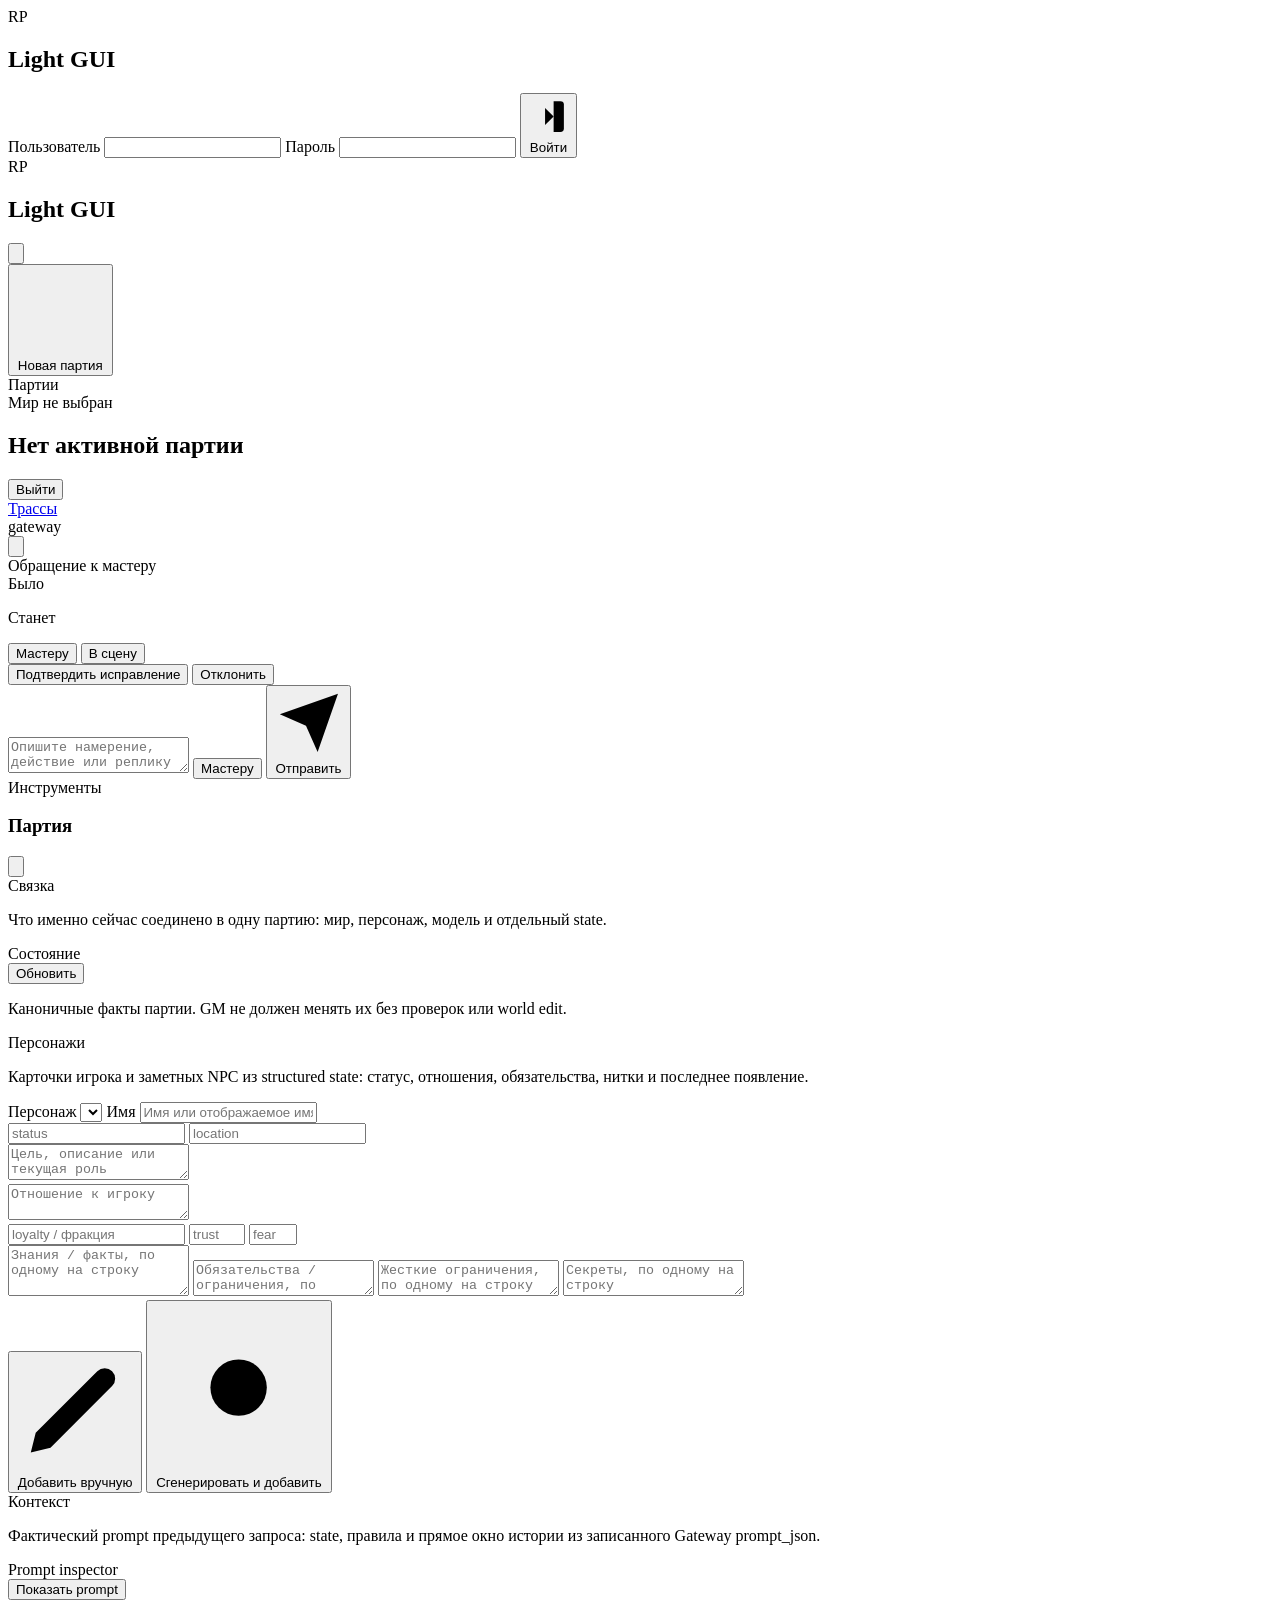
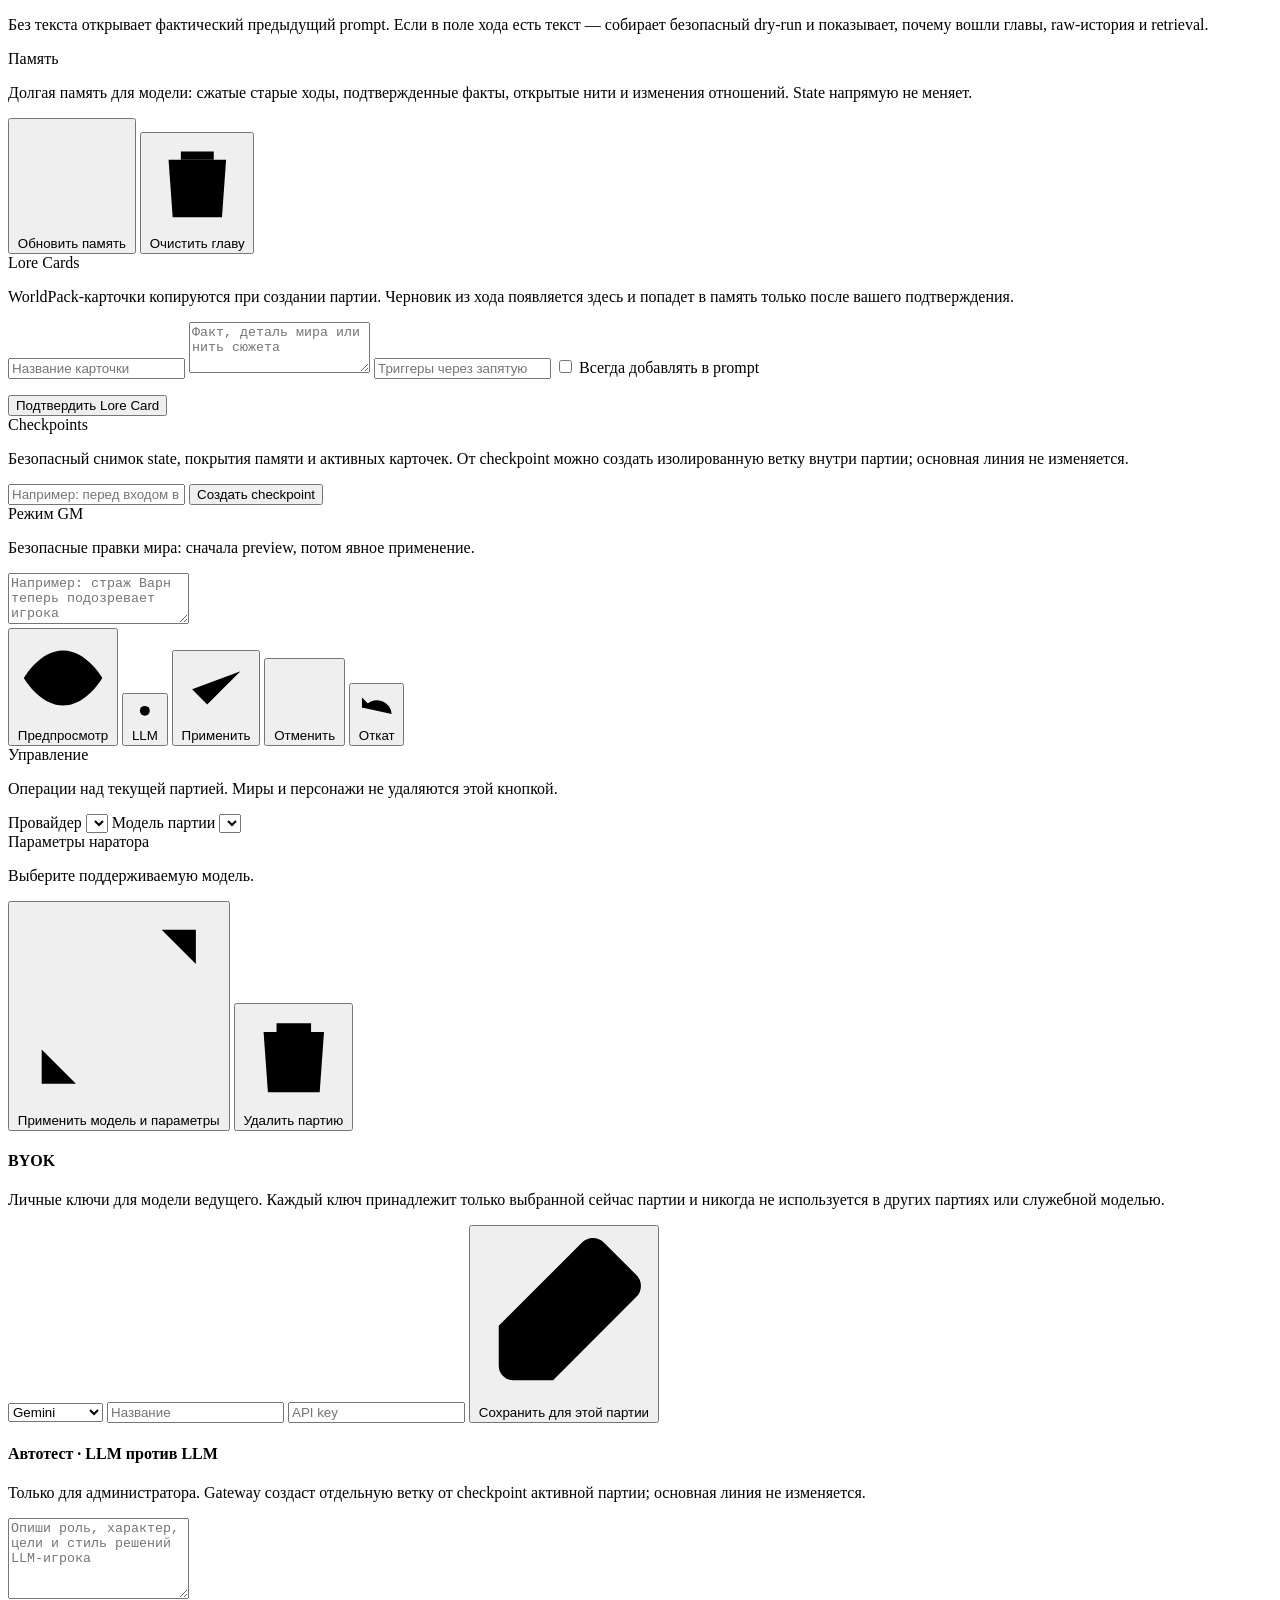
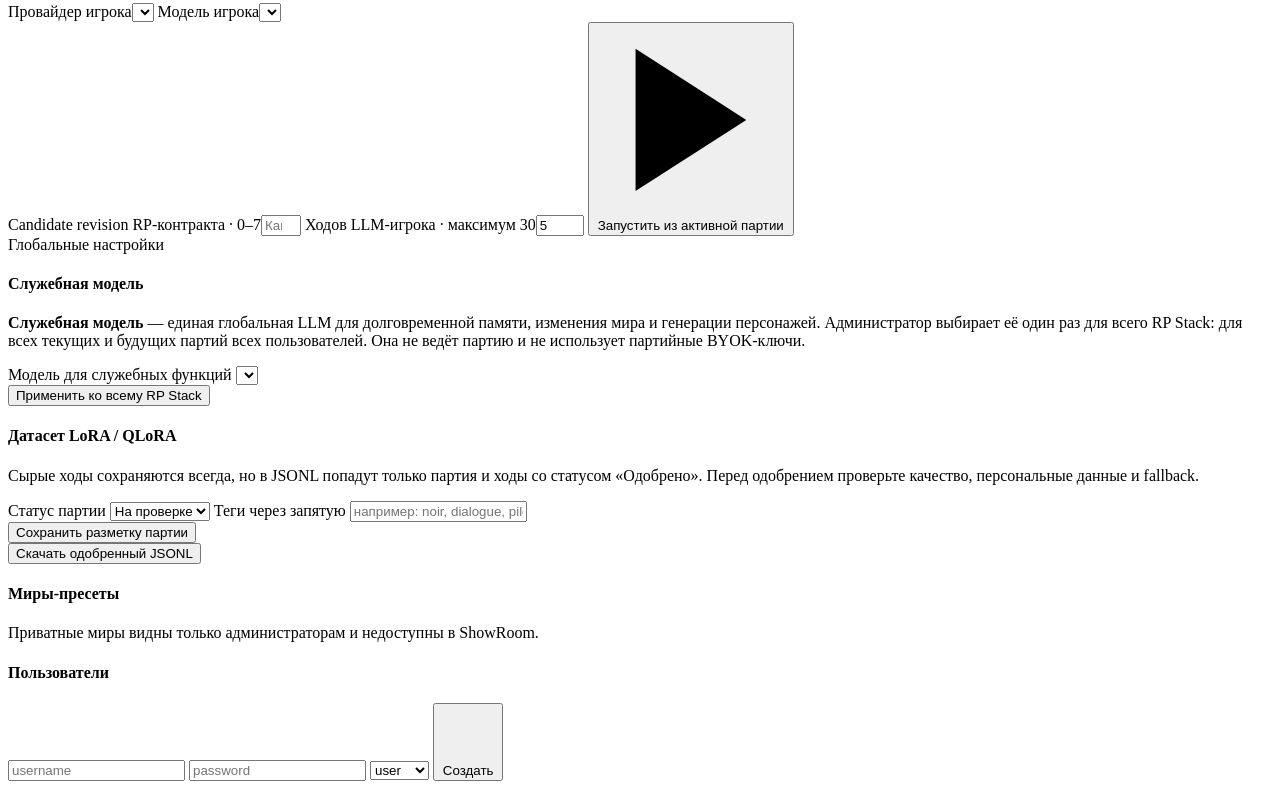
==== commit 38a791e2: "feat(rp): add revision 9 GM corrections" ====
--- a/rp-light-gui/index.html
+++ b/rp-light-gui/index.html
@@ -76,8 +76,29 @@
 
         <div class="message-status-bar hidden" id="messageStatus" role="status" aria-live="polite"></div>
 
+        <section class="gm-decision hidden" id="gmDecisionPanel" aria-live="polite">
+          <div>
+            <div class="section-label" id="gmDecisionLabel">Обращение к мастеру</div>
+            <strong id="gmDecisionTitle"></strong>
+          </div>
+          <div class="gm-diff hidden" id="gmDraftDiff">
+            <div><span>Было</span><p id="gmDraftBefore"></p></div>
+            <div><span>Станет</span><p id="gmDraftAfter"></p></div>
+          </div>
+          <p class="panel-hint" id="gmDecisionHint"></p>
+          <div class="inline-actions hidden" id="gmRouteActions">
+            <button class="tool-button" id="gmRouteMasterButton" type="button">Мастеру</button>
+            <button class="text-button" id="gmRouteSceneButton" type="button">В сцену</button>
+          </div>
+          <div class="inline-actions hidden" id="gmDraftActions">
+            <button class="tool-button" id="gmConfirmButton" type="button">Подтвердить исправление</button>
+            <button class="text-button danger-text" id="gmRejectButton" type="button">Отклонить</button>
+          </div>
+        </section>
+
         <form class="composer" id="messageForm">
           <textarea id="messageInput" rows="2" placeholder="Опишите намерение, действие или реплику персонажа"></textarea>
+          <button class="gm-send-button hidden" id="gmMessageSubmit" type="button" title="Сказать мастеру вне сцены">Мастеру</button>
           <button class="send-button" id="messageSubmit" type="submit" title="Отправить">
             <svg viewBox="0 0 24 24" aria-hidden="true"><path d="m22 2-7 20-4-9-9-4Z"/><path d="M22 2 11 13"/></svg>
             Отправить
